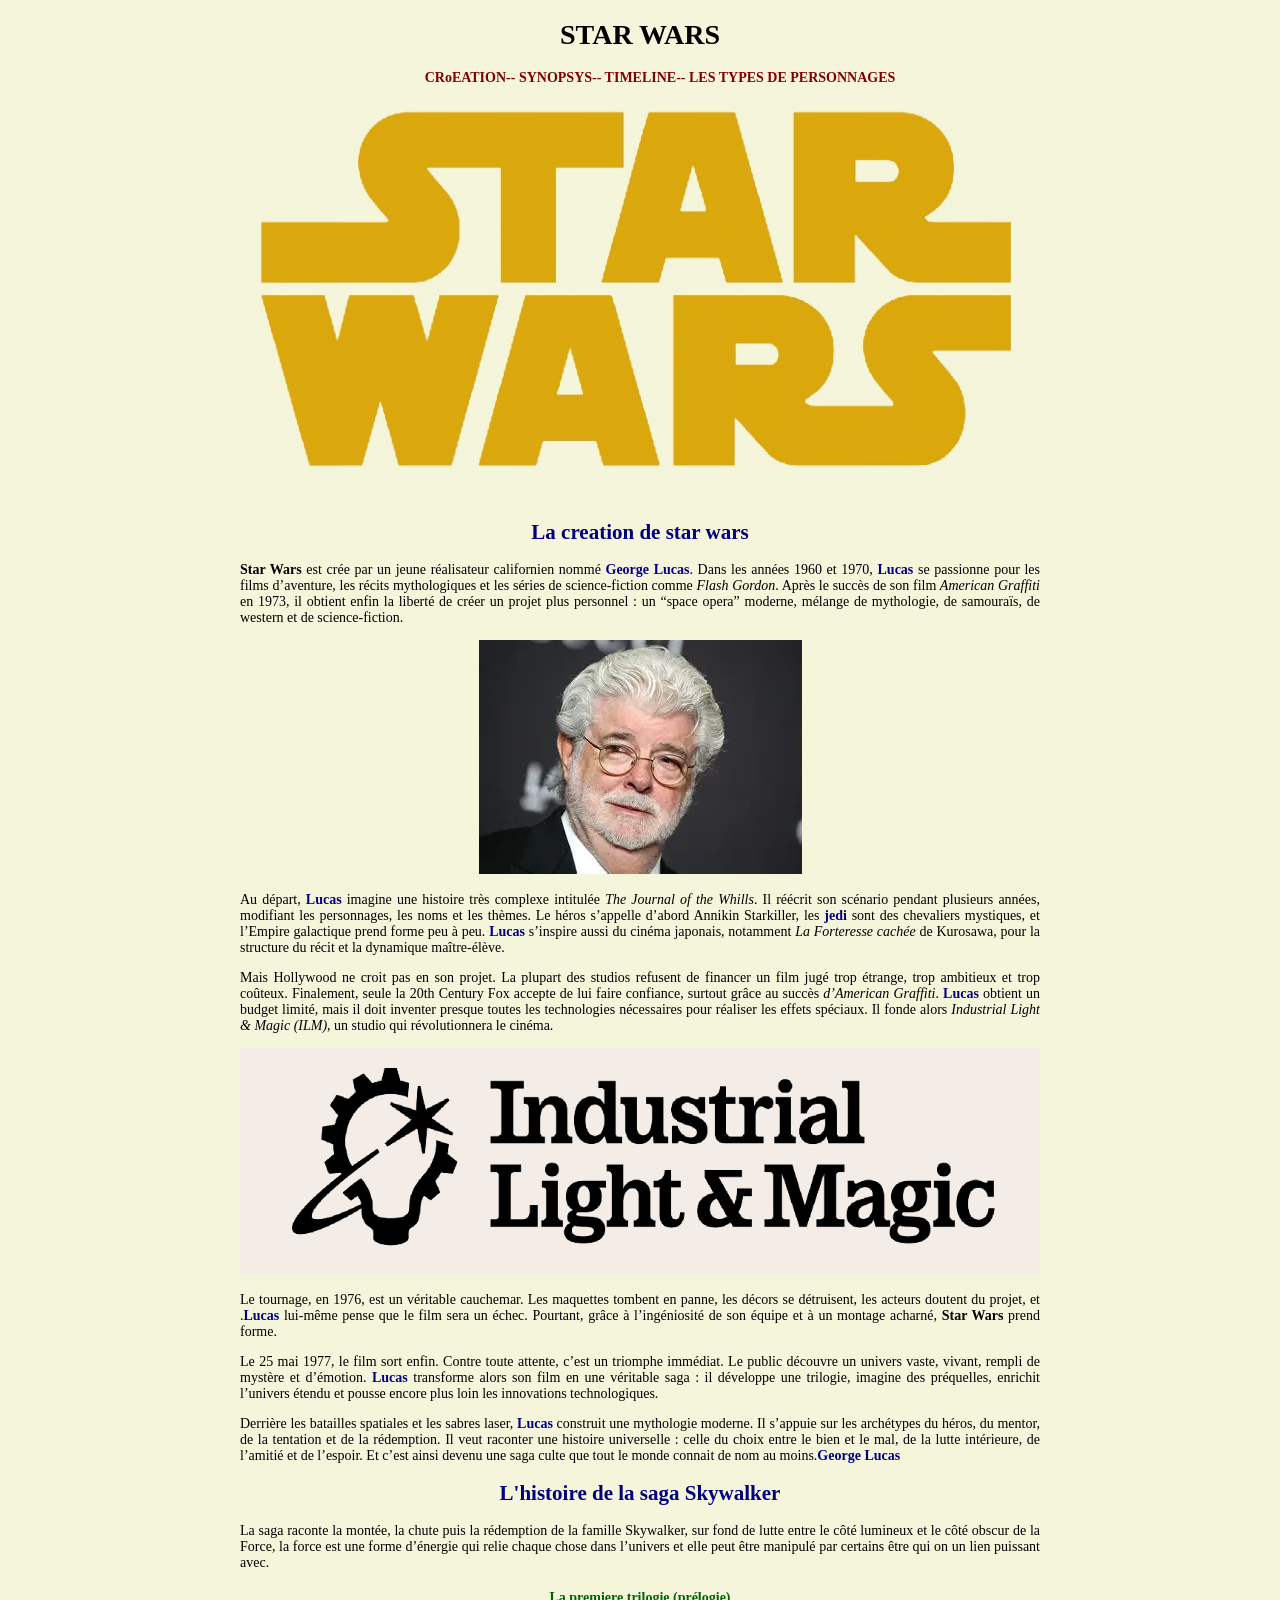
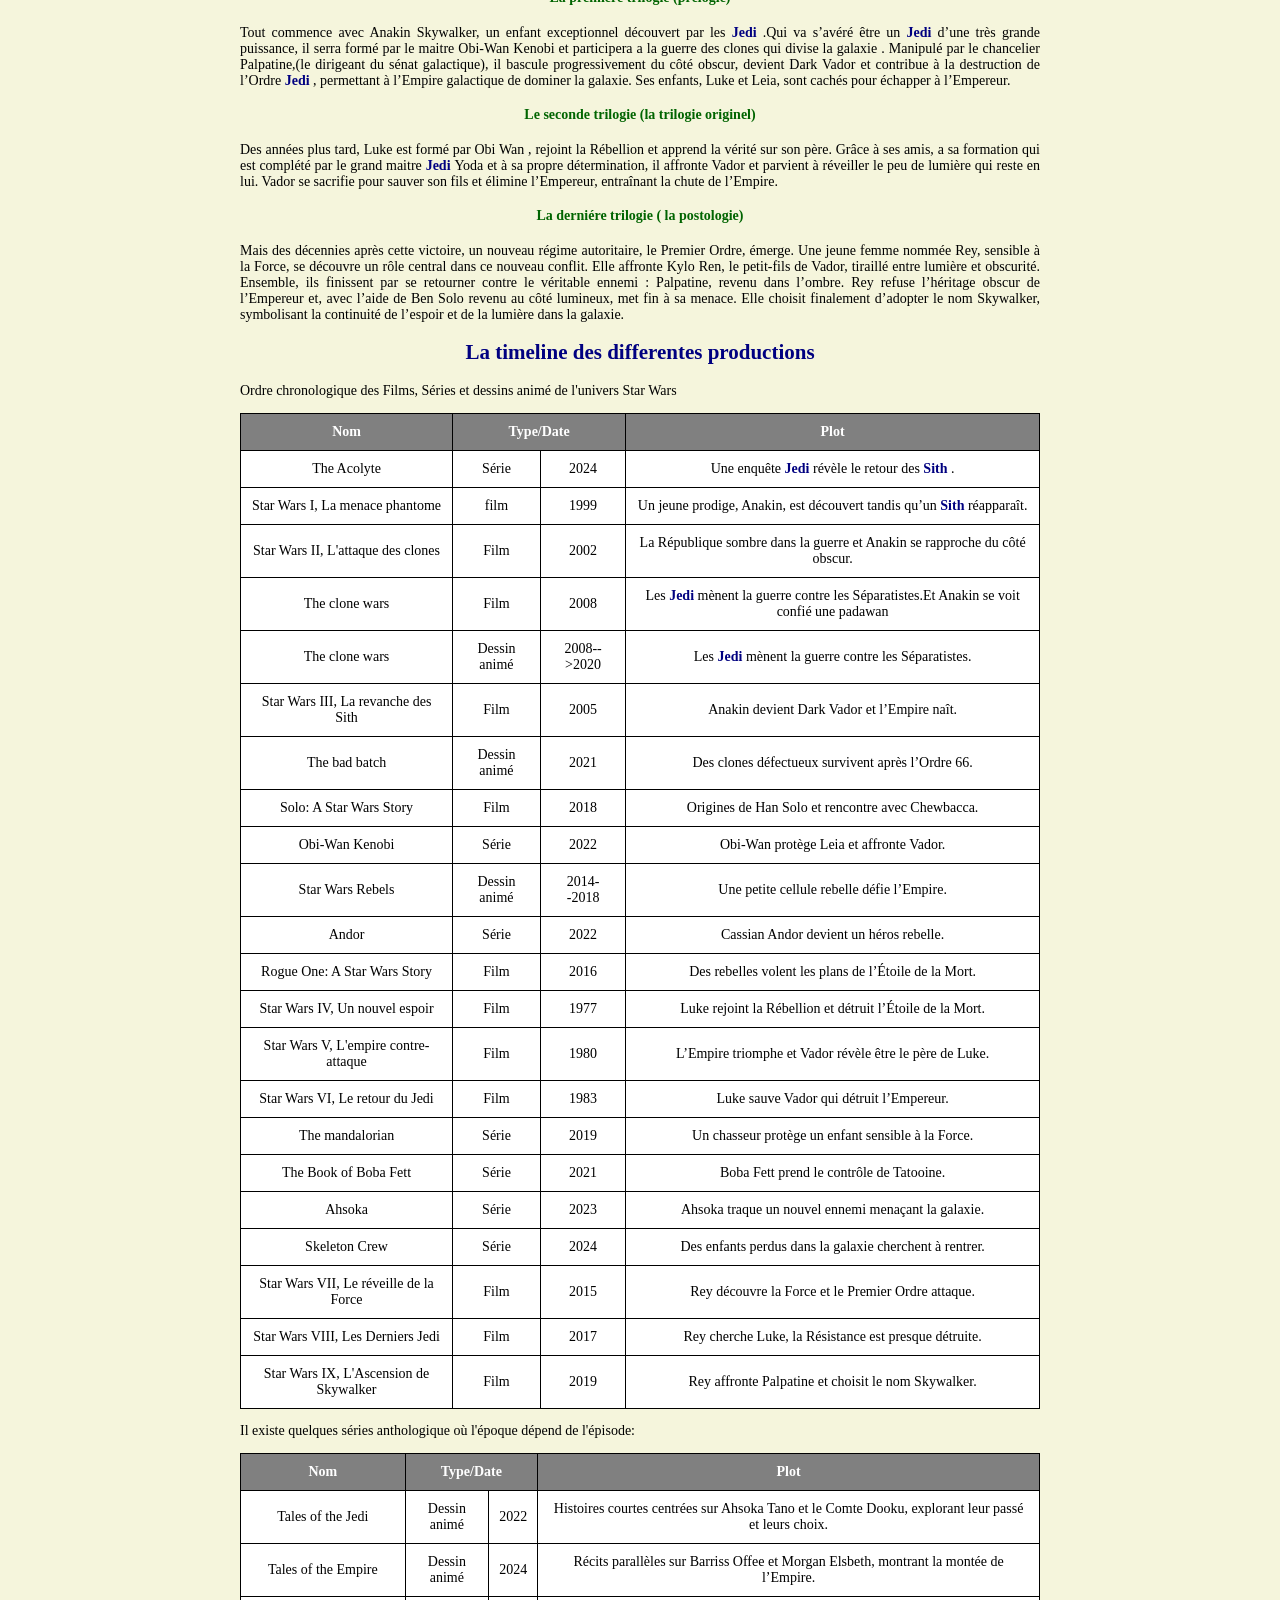
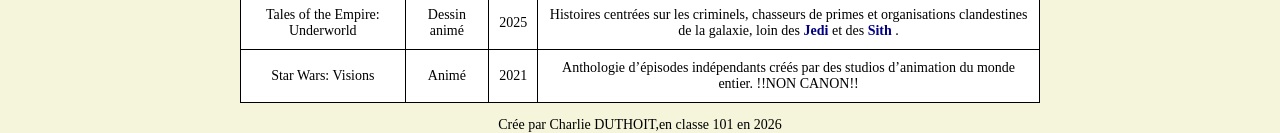
==== index.html @ e671f09a "Rename pageweb.html to index.html" ====
<!DOCTYPE html>
<!--
    NOM : DUTHOIT
    Prenom : Charlie
    Numero : 12
    Theme choisi : star wars
    A = 0 (couleur de fond : beige )
    B = 0 (nombre d'images : 3 )
    C = 2 (element supplementaire : un deuxieme tableau )
    D = 0 (fusion tableau : horizontale )
-->
<html>
<head>
		<meta charset="utf-8" />
		<title>DM/NSI</title>
		<link rel="stylesheet" href="CSS.css">
</head>
<body>
	<header> 
		<h1>Star Wars </h1>
		<nav>
			<ul>
				<li><a href="#la_creation">     CRoEATION</a></li>
				<li><a href="#l_histoire">--   SYNOPSYS</a></li>
				<li><a href="#La_timeline">--   TIMELINE</a></li>
				<li><a href="pageweb2.html">--   LES TYPES DE PERSONNAGES</a></li>  
	</div>
			</ul>
		</nav>
	</header>
	<main>
		<img src="logostarwars.jpg" alt="Logo de star wars" />
	<h2 id="la_creation"> La creation de star wars </h2>
			<p><strong>Star Wars</strong> est crée par un jeune réalisateur californien nommé <a href="https://fr.wikipedia.org/wiki/George_Lucas">George Lucas</a>. Dans les années 1960 et 1970, <a href="https://fr.wikipedia.org/wiki/George_Lucas">Lucas</a> se passionne pour les films d’aventure, les récits mythologiques et les séries de science‑fiction comme<em> Flash Gordon</em>. Après le succès de son film<em> American Graffiti</em> en 1973, il obtient enfin la liberté de créer un projet plus personnel : un “space opera” moderne, mélange de mythologie, de samouraïs, de western et de science‑fiction. 
			</p>
				<img src="George_Lucas.jpg" alt="Une photo de George Lucas">
			<p>Au départ, <a href="https://fr.wikipedia.org/wiki/George_Lucas">Lucas</a> imagine une histoire très complexe intitulée<em> The Journal of the Whills</em>. Il réécrit son scénario pendant plusieurs années, modifiant les personnages, les noms et les thèmes. Le héros s’appelle d’abord Annikin Starkiller, les  <a href="pageweb2.html#jedi">jedi </a>sont des chevaliers mystiques, et l’Empire galactique prend forme peu à peu. <a href="https://fr.wikipedia.org/wiki/George_Lucas">Lucas</a> s’inspire aussi du cinéma japonais, notamment<em> La Forteresse cachée</em> de Kurosawa, pour la structure du récit et la dynamique maître‑élève. 
			</p>
			<p>Mais Hollywood ne croit pas en son projet. La plupart des studios refusent de financer un film jugé trop étrange, trop ambitieux et trop coûteux. Finalement, seule la 20th Century Fox accepte de lui faire confiance, surtout grâce au succès<em> d’American Graffiti</em>. <a href="https://fr.wikipedia.org/wiki/George_Lucas">Lucas</a> obtient un budget limité, mais il doit inventer presque toutes les technologies nécessaires pour réaliser les effets spéciaux. Il fonde alors<em> Industrial Light & Magic (ILM)</em>, un studio qui révolutionnera le cinéma. 
			</p>
				<img src="ILMlogo.jpg" alt="Le logo d'ILM">
			<p>Le tournage, en 1976, est un véritable cauchemar. Les maquettes tombent en panne, les décors se détruisent, les acteurs doutent du projet, et .<a href="https://fr.wikipedia.org/wiki/George_Lucas">Lucas</a> lui‑même pense que le film sera un échec. Pourtant, grâce à l’ingéniosité de son équipe et à un montage acharné,<strong> Star Wars</strong> prend forme. 
			</p>
			<p>Le 25 mai 1977, le film sort enfin. Contre toute attente, c’est un triomphe immédiat. Le public découvre un univers vaste, vivant, rempli de mystère et d’émotion. <a href="https://fr.wikipedia.org/wiki/George_Lucas">Lucas</a> transforme alors son film en une véritable saga : il développe une trilogie, imagine des préquelles, enrichit l’univers étendu et pousse encore plus loin les innovations technologiques. 
			</p>
			<p>Derrière les batailles spatiales et les sabres laser, <a href="https://fr.wikipedia.org/wiki/George_Lucas">Lucas</a> construit une mythologie moderne. Il s’appuie sur les archétypes du héros, du mentor, de la tentation et de la rédemption. Il veut raconter une histoire universelle : celle du choix entre le bien et le mal, de la lutte intérieure, de l’amitié et de l’espoir. Et c’est ainsi devenu une saga culte que tout le monde connait de nom au moins.<a href="https://fr.wikipedia.org/wiki/George_Lucas">George Lucas</a> 
			</p>
	<h2 id="l_histoire"> L'histoire de la saga Skywalker </h2>
		<p> La saga raconte la montée, la chute puis la rédemption de la famille Skywalker, sur fond de lutte entre le côté lumineux et le côté obscur de la Force, la force est une forme d’énergie qui relie chaque chose dans l’univers et elle peut être manipulé par certains être qui on un lien puissant avec.
		</p>
		<h4> La premiere trilogie (prélogie) </h4>
			<p>Tout commence avec Anakin Skywalker, un enfant exceptionnel découvert par les <a href="pageweb2.html#jedi">Jedi </a>.Qui va s’avéré être un <a href="pageweb2.html#jedi">Jedi </a>d’une très grande puissance, il serra formé par le maitre Obi-Wan Kenobi et participera a la guerre des clones qui divise la galaxie . Manipulé par le chancelier Palpatine,(le dirigeant du sénat galactique), il bascule progressivement du côté obscur, devient Dark Vador et contribue à la destruction de l’Ordre <a href="pageweb2.html#jedi">Jedi </a>, permettant à l’Empire galactique de dominer la galaxie. Ses enfants, Luke et Leia, sont cachés pour échapper à l’Empereur. 
			</p>
		<h4> Le seconde trilogie (la trilogie originel) </h4>
			<p>Des années plus tard, Luke est formé par Obi Wan ,  rejoint la Rébellion et apprend la vérité sur son père. Grâce à ses amis, a sa formation qui est complété par le grand maitre <a href="pageweb2.html#jedi">Jedi </a>Yoda et à sa propre détermination, il affronte Vador et parvient à réveiller le peu de lumière qui reste en lui. Vador se sacrifie pour sauver son fils et élimine l’Empereur, entraînant la chute de l’Empire. 
			</p>
		<h4> La derniére trilogie ( la postologie) </h4>
			<p>Mais des décennies après cette victoire, un nouveau régime autoritaire, le Premier Ordre, émerge. Une jeune femme nommée Rey, sensible à la Force, se découvre un rôle central dans ce nouveau conflit. Elle affronte Kylo Ren, le petit-fils de Vador, tiraillé entre lumière et obscurité. Ensemble, ils finissent par se retourner contre le véritable ennemi : Palpatine, revenu dans l’ombre. Rey refuse l’héritage obscur de l’Empereur et, avec l’aide de Ben Solo revenu au côté lumineux, met fin à sa menace. Elle choisit finalement d’adopter le nom Skywalker, symbolisant la continuité de l’espoir et de la lumière dans la galaxie.
			</p>
	<h2 id="La_timeline"> La timeline des differentes productions </h2>
		<p>Ordre chronologique des Films, Séries et dessins animé de l'univers Star Wars
		</p>
		<table>
			<tr> 
				<th>Nom</th> 
				<th colspan=2>Type/Date </th>
				<th>Plot</th>
			</tr> 
			<tr> 
				<td>The Acolyte</td> 
				<td>Série</td> 
				<td>2024</td> 
				<td>Une enquête <a href="pageweb2.html#jedi">Jedi </a>révèle le retour des <a href="pageweb2.html#sith">Sith </a>.</td>
			</tr> 
			<tr> 
				<td>Star Wars I, La menace phantome </td> 
				<td>film</td> 
				<td>1999</td>
				<td>Un jeune prodige, Anakin, est découvert tandis qu’un <a href="pageweb2.html#sith">Sith </a> réapparaît.</td>
			</tr>
			<tr> 
				<td>Star Wars II, L'attaque des clones</td> 
				<td>Film</td> 
				<td>2002</td> 
				<td>La République sombre dans la guerre et Anakin se rapproche du côté obscur.</td>
			</tr>
			<tr> 
				<td>The clone wars</td> 
				<td>Film</td> 
				<td>2008</td> 
				<td>Les <a href="pageweb2.html#jedi">Jedi </a>mènent la guerre contre les Séparatistes.Et Anakin se voit confié une padawan  </td>
			</tr>
			<tr> 
				<td>The clone wars</td> 
				<td>Dessin animé</td> 
				<td>2008-->2020</td> 
				<td>Les <a href="pageweb2.html#jedi">Jedi </a>mènent la guerre contre les Séparatistes.</td>
			</tr>
			<tr> 
				<td>Star Wars III, La revanche des Sith</td> 
				<td>Film</td> 
				<td>2005</td> 
				<td>Anakin devient Dark Vador et l’Empire naît.</td>
			</tr>
			<tr> 
				<td>The bad batch</td> 
				<td>Dessin animé</td> 
				<td>2021</td> 
				<td>Des clones défectueux survivent après l’Ordre 66.</td>
			</tr>
			<tr> 
				<td>Solo: A Star Wars Story </td> 
				<td>Film</td> 
				<td>2018</td> 
				<td>Origines de Han Solo et rencontre avec Chewbacca.</td>
			</tr>
			<tr> 
				<td>Obi-Wan Kenobi</td> 
				<td>Série</td> 
				<td>2022</td> 
				<td>Obi‑Wan protège Leia et affronte Vador.</td>
			</tr>
			<tr> 
				<td>Star Wars Rebels</td> 
				<td>Dessin animé</td> 
				<td>2014--2018</td> 
				<td>Une petite cellule rebelle défie l’Empire.</td>
			</tr>
			<tr> 
				<td>Andor</td> 
				<td>Série</td> 
				<td>2022</td> 
				<td>Cassian Andor devient un héros rebelle.</td>
			</tr>
			<tr> 
				<td>Rogue One: A Star Wars Story</td> 
				<td>Film</td> 
				<td>2016</td> 
				<td>Des rebelles volent les plans de l’Étoile de la Mort.</td>
			</tr>
			<tr> 
				<td>Star Wars IV, Un nouvel espoir</td> 
				<td>Film</td> 
				<td>1977</td> 
				<td>Luke rejoint la Rébellion et détruit l’Étoile de la Mort.</td>
			</tr>
			<tr> 
				<td>Star Wars V, L'empire contre-attaque</td> 
				<td>Film</td> 
				<td>1980</td> 
				<td>L’Empire triomphe et Vador révèle être le père de Luke.</td>
			</tr>
			<tr> 
				<td>Star Wars VI, Le retour du Jedi</td> 
				<td>Film</td> 
				<td>1983</td> 
				<td>Luke sauve Vador qui détruit l’Empereur.</td>
			</tr>
			<tr> 
				<td>The mandalorian</td> 
				<td>Série</td> 
				<td>2019</td> 
				<td>Un chasseur protège un enfant sensible à la Force.</td>
			</tr>
			<tr> 
				<td>The Book of Boba Fett</td> 
				<td>Série</td> 
				<td>2021</td> 
				<td>Boba Fett prend le contrôle de Tatooine.</td>
			</tr>
			<tr> 
				<td>Ahsoka</td> 
				<td>Série</td> 
				<td>2023</td> 
				<td>Ahsoka traque un nouvel ennemi menaçant la galaxie.</td>
			</tr>
			<tr> 
				<td>Skeleton Crew</td> 
				<td>Série</td> 
				<td>2024</td> 
				<td>Des enfants perdus dans la galaxie cherchent à rentrer.</td>
			</tr>
			<tr> 
				<td>Star Wars VII, Le réveille de la Force</td> 
				<td>Film</td> 
				<td>2015</td> 
				<td>Rey découvre la Force et le Premier Ordre attaque.</td>
			</tr>
			<tr> 
				<td>Star Wars VIII, Les Derniers Jedi</td> 
				<td>Film</td> 
				<td>2017</td> 
				<td>Rey cherche Luke, la Résistance est presque détruite.</td>
			</tr>
			<tr> 
				<td>Star Wars IX, L'Ascension de Skywalker</td> 
				<td>Film</td> 
				<td>2019</td> 
				<td>Rey affronte Palpatine et choisit le nom Skywalker.</td>
			</tr>
		</table>
		<p>Il existe quelques séries anthologique où l'époque dépend de l'épisode:
		</p>
		<table>
			<tr> 
				<th>Nom</th> 
				<th colspan=2>Type/Date </th>
				<th>Plot</th>
			</tr> 
			<tr> 
				<td>Tales of the Jedi</td> 
				<td>Dessin animé</td> 
				<td>2022</td> 
				<td>Histoires courtes centrées sur Ahsoka Tano et le Comte Dooku, explorant leur passé et leurs choix.</td>
			</tr> 
			<tr> 
				<td>Tales of the Empire </td> 
				<td>Dessin animé</td> 
				<td>2024</td>
				<td>Récits parallèles sur Barriss Offee et Morgan Elsbeth, montrant la montée de l’Empire.</td>
			</tr>
			<tr> 
				<td>Tales of the Empire: Underworld</td> 
				<td>Dessin animé</td> 
				<td>2025</td> 
				<td>Histoires centrées sur les criminels, chasseurs de primes et organisations clandestines de la galaxie, loin des <a href="pageweb2.html#jedi">Jedi </a>et des <a href="pageweb2.html#sith">Sith </a>.</td>
			</tr>
			<tr> 
				<td>Star Wars: Visions</td> 
				<td>Animé</td> 
				<td>2021</td> 
				<td>Anthologie d’épisodes indépendants créés par des studios d’animation du monde entier. !!NON CANON!!  </td>
			</tr>
		</table>
	
	
	</main>
	<p>
</p>
	<footer> Crée par Charlie DUTHOIT,en classe 101 en 2026
	</footer>
	
</body>
---- CSS.css ----
body {
	background-color : #f5f5dc;
	color : black;
	font-family:Trebuchet MS, Tahomaf;
	font-size: 14px;
	text-align: center;
}
h1 {
	text-transform: uppercase ;
}
p {
	text-align: justify;
}
nav a:hover{
	color:blue;
}
nav ul{
	display: flex;
	list-style: none;
	justify-content: center;
	
}
nav a {
		text-decoration: none;
		color: #800000;
		justify-content: flex-start;
		
}
table {
	border-collapse: collapse;
	padding: 20px
}
th, td{
	border: 1px solid black;
	padding: 10px
}
th{
	background: grey;
	color: white;
}
td{
	background: white;
	color:black;
}
img{
	max-width:100%;
}
body{
	width : 800px;
	margin:auto;
	;
}
h2{
	color: navy;
}
.som{
	display: flex;
	align-items: flex-start;
	justify-content: flex-start;
	text-align:left;
}
h3{
	font-weight: bold;
	text-decoration: underline;
}
a{
	color: navy;
	text-decoration:none;
	font-weight: bold;
}
h4{
	color: darkgreen;
}
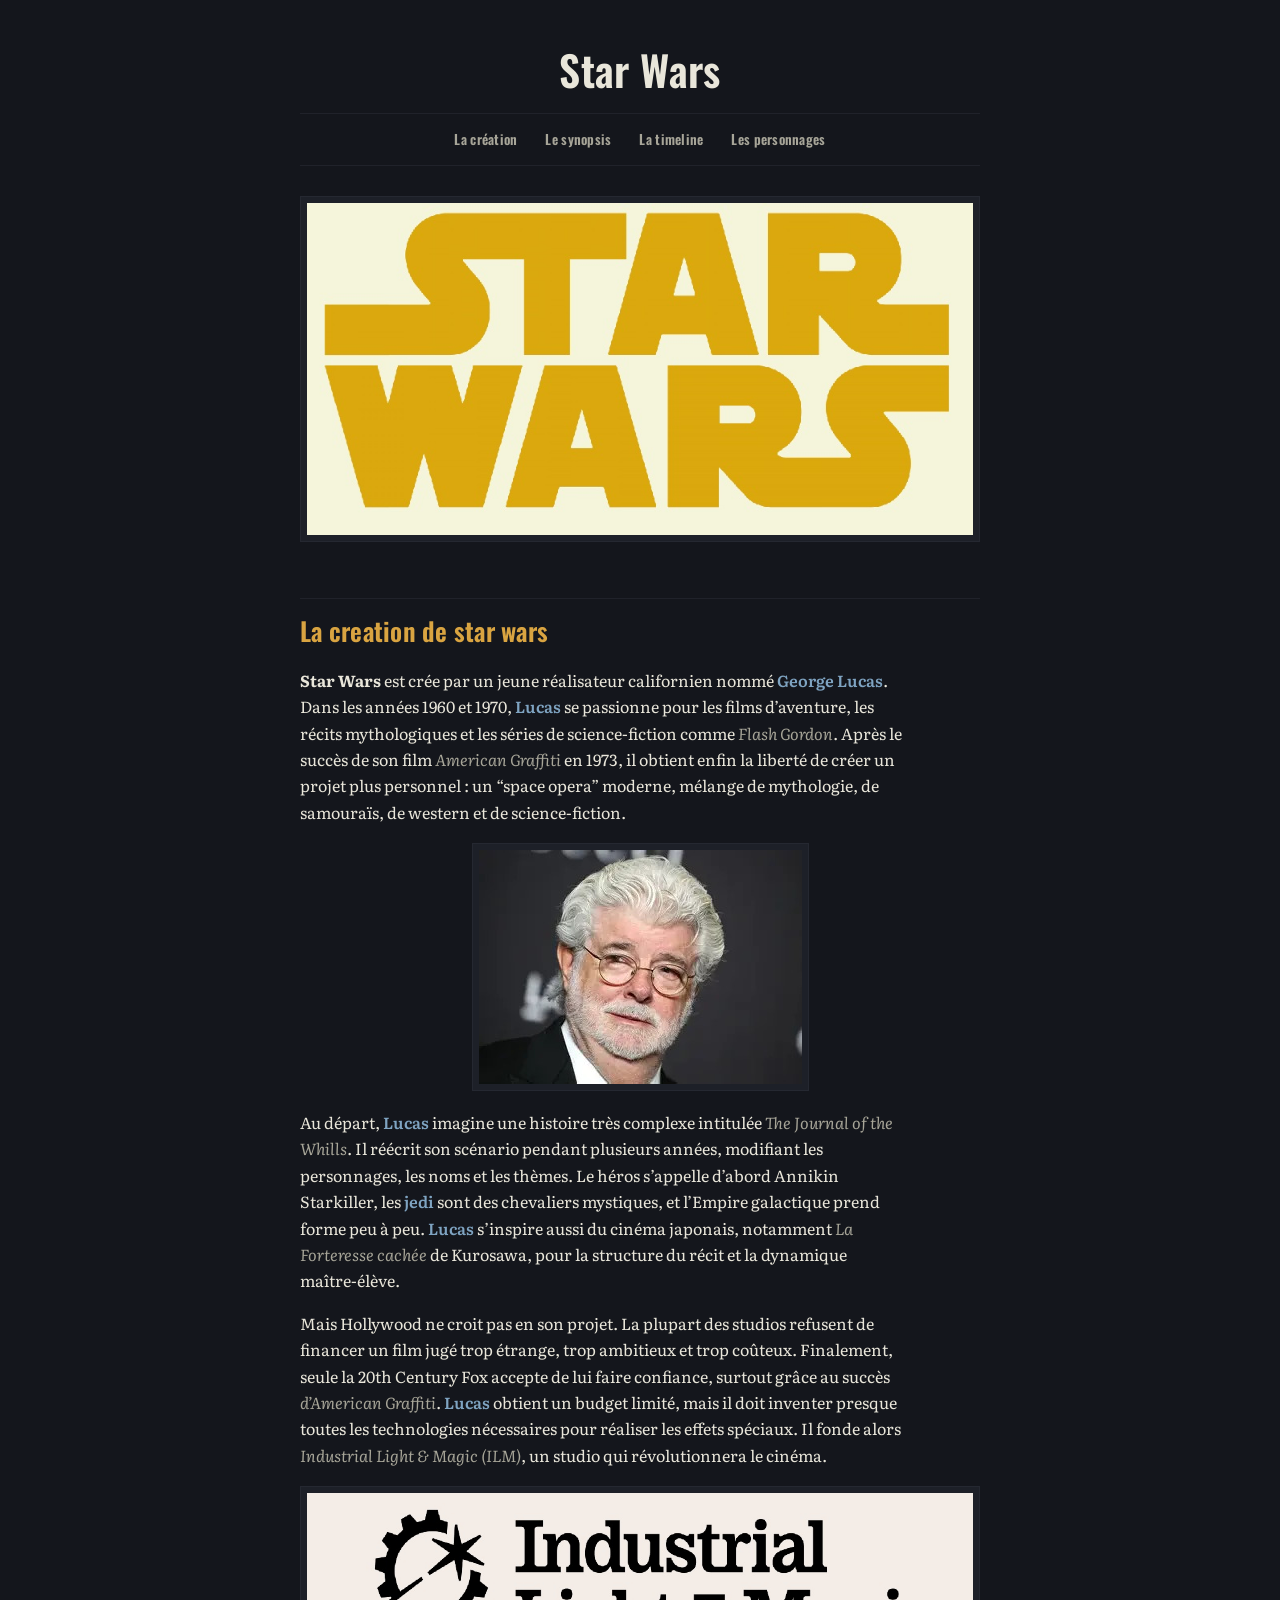
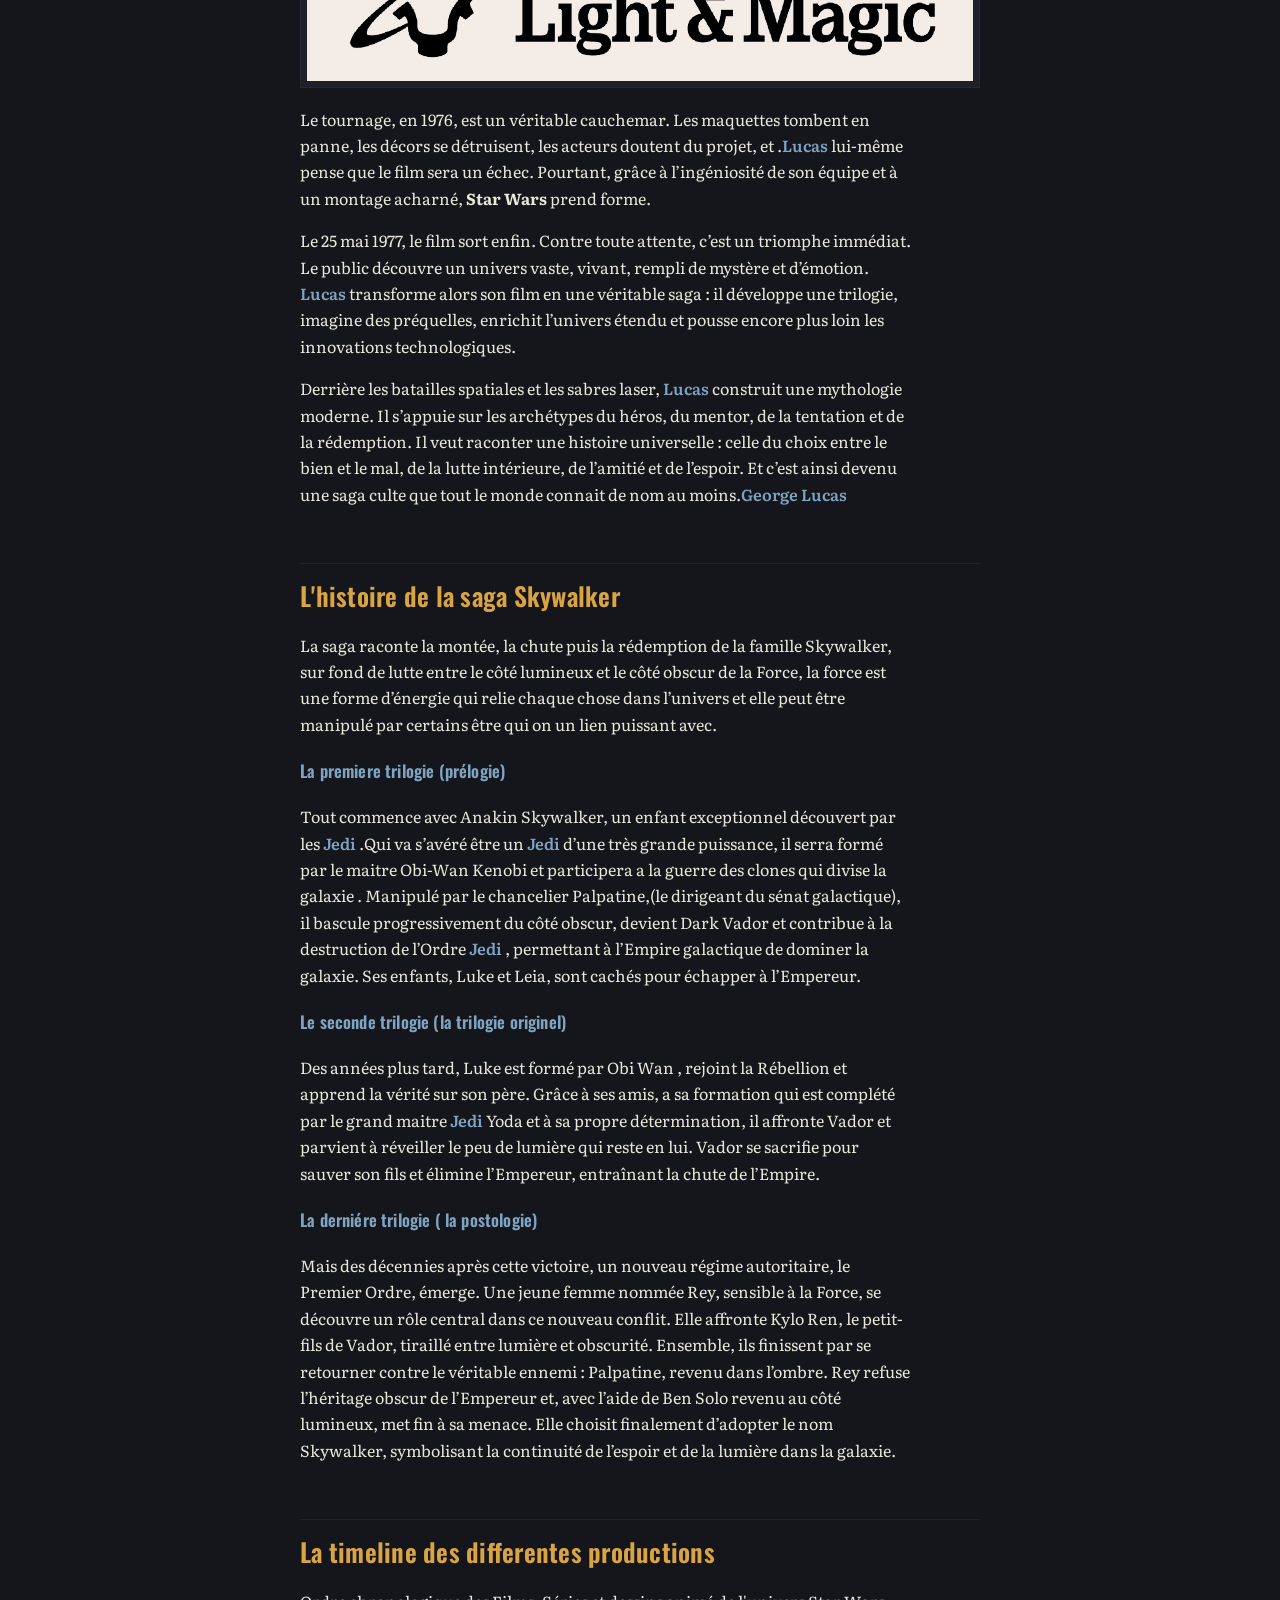
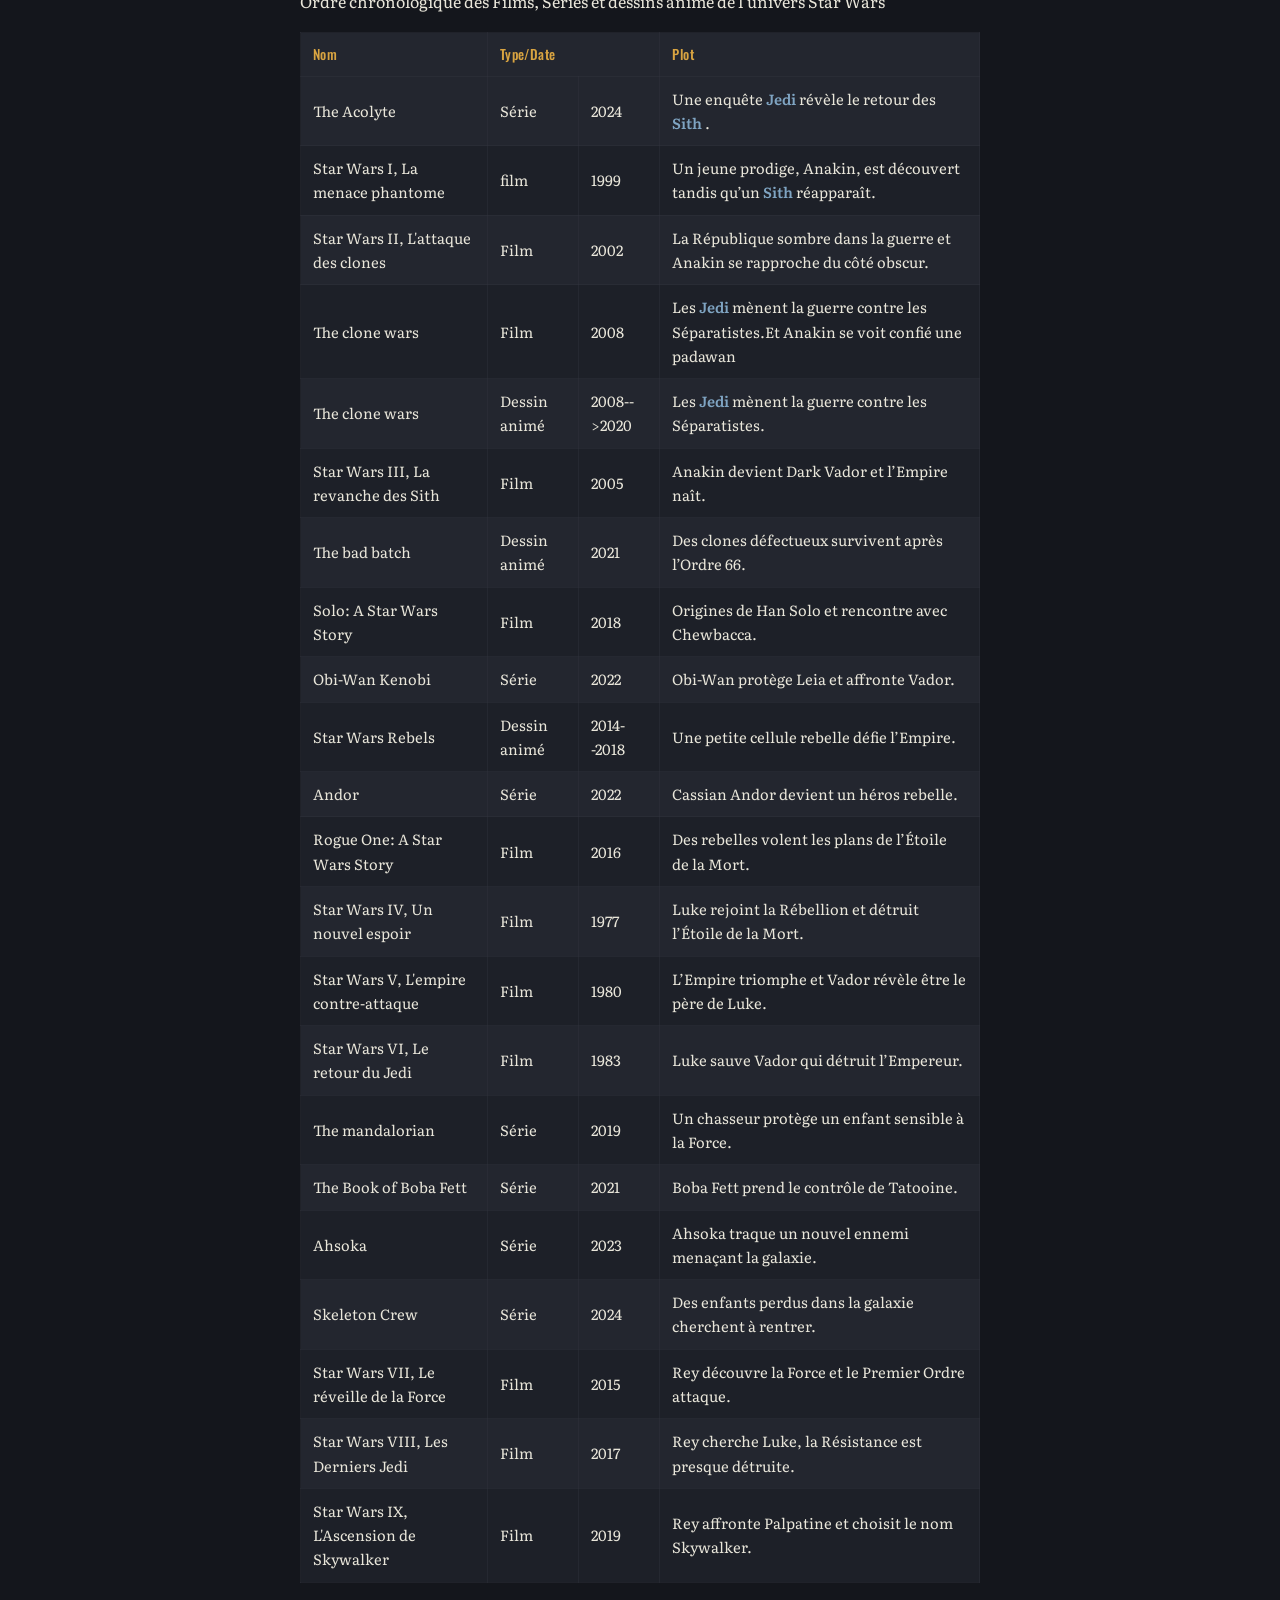
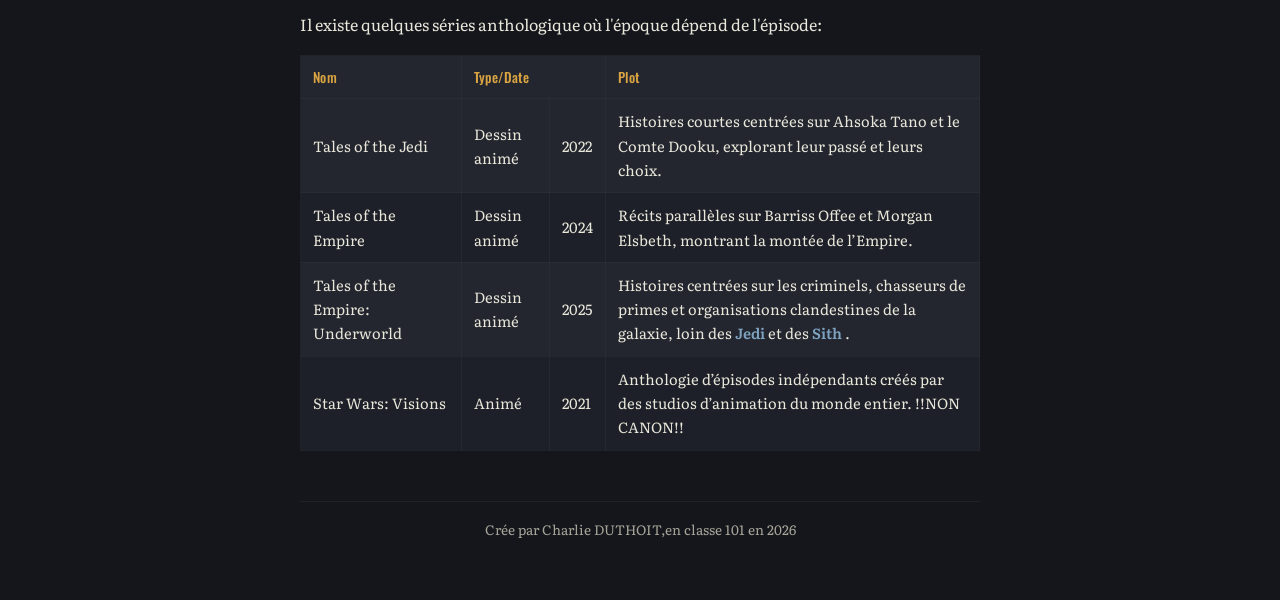
==== commit c0f7542f: "Add files via upload" ====
--- a/index.html
+++ b/index.html
@@ -1,243 +1,245 @@
-<!DOCTYPE html>
-<!--
-    NOM : DUTHOIT
-    Prenom : Charlie
-    Numero : 12
-    Theme choisi : star wars
-    A = 0 (couleur de fond : beige )
-    B = 0 (nombre d'images : 3 )
-    C = 2 (element supplementaire : un deuxieme tableau )
-    D = 0 (fusion tableau : horizontale )
--->
-<html>
-<head>
-		<meta charset="utf-8" />
-		<title>DM/NSI</title>
-		<link rel="stylesheet" href="CSS.css">
-</head>
-<body>
-	<header> 
-		<h1>Star Wars </h1>
-		<nav>
-			<ul>
-				<li><a href="#la_creation">     CRoEATION</a></li>
-				<li><a href="#l_histoire">--   SYNOPSYS</a></li>
-				<li><a href="#La_timeline">--   TIMELINE</a></li>
-				<li><a href="pageweb2.html">--   LES TYPES DE PERSONNAGES</a></li>  
-	</div>
-			</ul>
-		</nav>
-	</header>
-	<main>
-		<img src="logostarwars.jpg" alt="Logo de star wars" />
-	<h2 id="la_creation"> La creation de star wars </h2>
-			<p><strong>Star Wars</strong> est crée par un jeune réalisateur californien nommé <a href="https://fr.wikipedia.org/wiki/George_Lucas">George Lucas</a>. Dans les années 1960 et 1970, <a href="https://fr.wikipedia.org/wiki/George_Lucas">Lucas</a> se passionne pour les films d’aventure, les récits mythologiques et les séries de science‑fiction comme<em> Flash Gordon</em>. Après le succès de son film<em> American Graffiti</em> en 1973, il obtient enfin la liberté de créer un projet plus personnel : un “space opera” moderne, mélange de mythologie, de samouraïs, de western et de science‑fiction. 
-			</p>
-				<img src="George_Lucas.jpg" alt="Une photo de George Lucas">
-			<p>Au départ, <a href="https://fr.wikipedia.org/wiki/George_Lucas">Lucas</a> imagine une histoire très complexe intitulée<em> The Journal of the Whills</em>. Il réécrit son scénario pendant plusieurs années, modifiant les personnages, les noms et les thèmes. Le héros s’appelle d’abord Annikin Starkiller, les  <a href="pageweb2.html#jedi">jedi </a>sont des chevaliers mystiques, et l’Empire galactique prend forme peu à peu. <a href="https://fr.wikipedia.org/wiki/George_Lucas">Lucas</a> s’inspire aussi du cinéma japonais, notamment<em> La Forteresse cachée</em> de Kurosawa, pour la structure du récit et la dynamique maître‑élève. 
-			</p>
-			<p>Mais Hollywood ne croit pas en son projet. La plupart des studios refusent de financer un film jugé trop étrange, trop ambitieux et trop coûteux. Finalement, seule la 20th Century Fox accepte de lui faire confiance, surtout grâce au succès<em> d’American Graffiti</em>. <a href="https://fr.wikipedia.org/wiki/George_Lucas">Lucas</a> obtient un budget limité, mais il doit inventer presque toutes les technologies nécessaires pour réaliser les effets spéciaux. Il fonde alors<em> Industrial Light & Magic (ILM)</em>, un studio qui révolutionnera le cinéma. 
-			</p>
-				<img src="ILMlogo.jpg" alt="Le logo d'ILM">
-			<p>Le tournage, en 1976, est un véritable cauchemar. Les maquettes tombent en panne, les décors se détruisent, les acteurs doutent du projet, et .<a href="https://fr.wikipedia.org/wiki/George_Lucas">Lucas</a> lui‑même pense que le film sera un échec. Pourtant, grâce à l’ingéniosité de son équipe et à un montage acharné,<strong> Star Wars</strong> prend forme. 
-			</p>
-			<p>Le 25 mai 1977, le film sort enfin. Contre toute attente, c’est un triomphe immédiat. Le public découvre un univers vaste, vivant, rempli de mystère et d’émotion. <a href="https://fr.wikipedia.org/wiki/George_Lucas">Lucas</a> transforme alors son film en une véritable saga : il développe une trilogie, imagine des préquelles, enrichit l’univers étendu et pousse encore plus loin les innovations technologiques. 
-			</p>
-			<p>Derrière les batailles spatiales et les sabres laser, <a href="https://fr.wikipedia.org/wiki/George_Lucas">Lucas</a> construit une mythologie moderne. Il s’appuie sur les archétypes du héros, du mentor, de la tentation et de la rédemption. Il veut raconter une histoire universelle : celle du choix entre le bien et le mal, de la lutte intérieure, de l’amitié et de l’espoir. Et c’est ainsi devenu une saga culte que tout le monde connait de nom au moins.<a href="https://fr.wikipedia.org/wiki/George_Lucas">George Lucas</a> 
-			</p>
-	<h2 id="l_histoire"> L'histoire de la saga Skywalker </h2>
-		<p> La saga raconte la montée, la chute puis la rédemption de la famille Skywalker, sur fond de lutte entre le côté lumineux et le côté obscur de la Force, la force est une forme d’énergie qui relie chaque chose dans l’univers et elle peut être manipulé par certains être qui on un lien puissant avec.
-		</p>
-		<h4> La premiere trilogie (prélogie) </h4>
-			<p>Tout commence avec Anakin Skywalker, un enfant exceptionnel découvert par les <a href="pageweb2.html#jedi">Jedi </a>.Qui va s’avéré être un <a href="pageweb2.html#jedi">Jedi </a>d’une très grande puissance, il serra formé par le maitre Obi-Wan Kenobi et participera a la guerre des clones qui divise la galaxie . Manipulé par le chancelier Palpatine,(le dirigeant du sénat galactique), il bascule progressivement du côté obscur, devient Dark Vador et contribue à la destruction de l’Ordre <a href="pageweb2.html#jedi">Jedi </a>, permettant à l’Empire galactique de dominer la galaxie. Ses enfants, Luke et Leia, sont cachés pour échapper à l’Empereur. 
-			</p>
-		<h4> Le seconde trilogie (la trilogie originel) </h4>
-			<p>Des années plus tard, Luke est formé par Obi Wan ,  rejoint la Rébellion et apprend la vérité sur son père. Grâce à ses amis, a sa formation qui est complété par le grand maitre <a href="pageweb2.html#jedi">Jedi </a>Yoda et à sa propre détermination, il affronte Vador et parvient à réveiller le peu de lumière qui reste en lui. Vador se sacrifie pour sauver son fils et élimine l’Empereur, entraînant la chute de l’Empire. 
-			</p>
-		<h4> La derniére trilogie ( la postologie) </h4>
-			<p>Mais des décennies après cette victoire, un nouveau régime autoritaire, le Premier Ordre, émerge. Une jeune femme nommée Rey, sensible à la Force, se découvre un rôle central dans ce nouveau conflit. Elle affronte Kylo Ren, le petit-fils de Vador, tiraillé entre lumière et obscurité. Ensemble, ils finissent par se retourner contre le véritable ennemi : Palpatine, revenu dans l’ombre. Rey refuse l’héritage obscur de l’Empereur et, avec l’aide de Ben Solo revenu au côté lumineux, met fin à sa menace. Elle choisit finalement d’adopter le nom Skywalker, symbolisant la continuité de l’espoir et de la lumière dans la galaxie.
-			</p>
-	<h2 id="La_timeline"> La timeline des differentes productions </h2>
-		<p>Ordre chronologique des Films, Séries et dessins animé de l'univers Star Wars
-		</p>
-		<table>
-			<tr> 
-				<th>Nom</th> 
-				<th colspan=2>Type/Date </th>
-				<th>Plot</th>
-			</tr> 
-			<tr> 
-				<td>The Acolyte</td> 
-				<td>Série</td> 
-				<td>2024</td> 
-				<td>Une enquête <a href="pageweb2.html#jedi">Jedi </a>révèle le retour des <a href="pageweb2.html#sith">Sith </a>.</td>
-			</tr> 
-			<tr> 
-				<td>Star Wars I, La menace phantome </td> 
-				<td>film</td> 
-				<td>1999</td>
-				<td>Un jeune prodige, Anakin, est découvert tandis qu’un <a href="pageweb2.html#sith">Sith </a> réapparaît.</td>
-			</tr>
-			<tr> 
-				<td>Star Wars II, L'attaque des clones</td> 
-				<td>Film</td> 
-				<td>2002</td> 
-				<td>La République sombre dans la guerre et Anakin se rapproche du côté obscur.</td>
-			</tr>
-			<tr> 
-				<td>The clone wars</td> 
-				<td>Film</td> 
-				<td>2008</td> 
-				<td>Les <a href="pageweb2.html#jedi">Jedi </a>mènent la guerre contre les Séparatistes.Et Anakin se voit confié une padawan  </td>
-			</tr>
-			<tr> 
-				<td>The clone wars</td> 
-				<td>Dessin animé</td> 
-				<td>2008-->2020</td> 
-				<td>Les <a href="pageweb2.html#jedi">Jedi </a>mènent la guerre contre les Séparatistes.</td>
-			</tr>
-			<tr> 
-				<td>Star Wars III, La revanche des Sith</td> 
-				<td>Film</td> 
-				<td>2005</td> 
-				<td>Anakin devient Dark Vador et l’Empire naît.</td>
-			</tr>
-			<tr> 
-				<td>The bad batch</td> 
-				<td>Dessin animé</td> 
-				<td>2021</td> 
-				<td>Des clones défectueux survivent après l’Ordre 66.</td>
-			</tr>
-			<tr> 
-				<td>Solo: A Star Wars Story </td> 
-				<td>Film</td> 
-				<td>2018</td> 
-				<td>Origines de Han Solo et rencontre avec Chewbacca.</td>
-			</tr>
-			<tr> 
-				<td>Obi-Wan Kenobi</td> 
-				<td>Série</td> 
-				<td>2022</td> 
-				<td>Obi‑Wan protège Leia et affronte Vador.</td>
-			</tr>
-			<tr> 
-				<td>Star Wars Rebels</td> 
-				<td>Dessin animé</td> 
-				<td>2014--2018</td> 
-				<td>Une petite cellule rebelle défie l’Empire.</td>
-			</tr>
-			<tr> 
-				<td>Andor</td> 
-				<td>Série</td> 
-				<td>2022</td> 
-				<td>Cassian Andor devient un héros rebelle.</td>
-			</tr>
-			<tr> 
-				<td>Rogue One: A Star Wars Story</td> 
-				<td>Film</td> 
-				<td>2016</td> 
-				<td>Des rebelles volent les plans de l’Étoile de la Mort.</td>
-			</tr>
-			<tr> 
-				<td>Star Wars IV, Un nouvel espoir</td> 
-				<td>Film</td> 
-				<td>1977</td> 
-				<td>Luke rejoint la Rébellion et détruit l’Étoile de la Mort.</td>
-			</tr>
-			<tr> 
-				<td>Star Wars V, L'empire contre-attaque</td> 
-				<td>Film</td> 
-				<td>1980</td> 
-				<td>L’Empire triomphe et Vador révèle être le père de Luke.</td>
-			</tr>
-			<tr> 
-				<td>Star Wars VI, Le retour du Jedi</td> 
-				<td>Film</td> 
-				<td>1983</td> 
-				<td>Luke sauve Vador qui détruit l’Empereur.</td>
-			</tr>
-			<tr> 
-				<td>The mandalorian</td> 
-				<td>Série</td> 
-				<td>2019</td> 
-				<td>Un chasseur protège un enfant sensible à la Force.</td>
-			</tr>
-			<tr> 
-				<td>The Book of Boba Fett</td> 
-				<td>Série</td> 
-				<td>2021</td> 
-				<td>Boba Fett prend le contrôle de Tatooine.</td>
-			</tr>
-			<tr> 
-				<td>Ahsoka</td> 
-				<td>Série</td> 
-				<td>2023</td> 
-				<td>Ahsoka traque un nouvel ennemi menaçant la galaxie.</td>
-			</tr>
-			<tr> 
-				<td>Skeleton Crew</td> 
-				<td>Série</td> 
-				<td>2024</td> 
-				<td>Des enfants perdus dans la galaxie cherchent à rentrer.</td>
-			</tr>
-			<tr> 
-				<td>Star Wars VII, Le réveille de la Force</td> 
-				<td>Film</td> 
-				<td>2015</td> 
-				<td>Rey découvre la Force et le Premier Ordre attaque.</td>
-			</tr>
-			<tr> 
-				<td>Star Wars VIII, Les Derniers Jedi</td> 
-				<td>Film</td> 
-				<td>2017</td> 
-				<td>Rey cherche Luke, la Résistance est presque détruite.</td>
-			</tr>
-			<tr> 
-				<td>Star Wars IX, L'Ascension de Skywalker</td> 
-				<td>Film</td> 
-				<td>2019</td> 
-				<td>Rey affronte Palpatine et choisit le nom Skywalker.</td>
-			</tr>
-		</table>
-		<p>Il existe quelques séries anthologique où l'époque dépend de l'épisode:
-		</p>
-		<table>
-			<tr> 
-				<th>Nom</th> 
-				<th colspan=2>Type/Date </th>
-				<th>Plot</th>
-			</tr> 
-			<tr> 
-				<td>Tales of the Jedi</td> 
-				<td>Dessin animé</td> 
-				<td>2022</td> 
-				<td>Histoires courtes centrées sur Ahsoka Tano et le Comte Dooku, explorant leur passé et leurs choix.</td>
-			</tr> 
-			<tr> 
-				<td>Tales of the Empire </td> 
-				<td>Dessin animé</td> 
-				<td>2024</td>
-				<td>Récits parallèles sur Barriss Offee et Morgan Elsbeth, montrant la montée de l’Empire.</td>
-			</tr>
-			<tr> 
-				<td>Tales of the Empire: Underworld</td> 
-				<td>Dessin animé</td> 
-				<td>2025</td> 
-				<td>Histoires centrées sur les criminels, chasseurs de primes et organisations clandestines de la galaxie, loin des <a href="pageweb2.html#jedi">Jedi </a>et des <a href="pageweb2.html#sith">Sith </a>.</td>
-			</tr>
-			<tr> 
-				<td>Star Wars: Visions</td> 
-				<td>Animé</td> 
-				<td>2021</td> 
-				<td>Anthologie d’épisodes indépendants créés par des studios d’animation du monde entier. !!NON CANON!!  </td>
-			</tr>
-		</table>
-	
-	
-	</main>
-	<p>
-</p>
-	<footer> Crée par Charlie DUTHOIT,en classe 101 en 2026
-	</footer>
-	
-</body>
+<!DOCTYPE html>
+
+<!--
+    NOM : DUTHOIT
+    Prenom : Charlie
+    Numero : 12
+    Theme choisi : star wars
+    A = 0 (couleur de fond : beige )
+    B = 0 (nombre d'images : 3 )
+    C = 2 (element supplementaire : un deuxieme tableau )
+    D = 0 (fusion tableau : horizontale )
+-->
+<html>
+<head>
+<meta charset="utf-8"/>
+<meta content="width=device-width, initial-scale=1" name="viewport"/>
+<title>Star Wars — DM NSI</title>
+<link href="https://fonts.googleapis.com" rel="preconnect"/>
+<link crossorigin="" href="https://fonts.gstatic.com" rel="preconnect"/>
+<link href="https://fonts.googleapis.com/css2?family=Oswald:wght@500;600&amp;family=Literata:opsz,wght@6..72,400;6..72,600&amp;display=swap" rel="stylesheet"/>
+<link href="CSS.css" rel="stylesheet"/>
+</head>
+<body>
+<header>
+<h1>Star Wars </h1>
+<nav>
+<ul>
+<li><a href="#la_creation">La création</a></li>
+<li><a href="#l_histoire">Le synopsis</a></li>
+<li><a href="#La_timeline">La timeline</a></li>
+<li><a href="pageweb2.html">Les personnages</a></li>
+</ul>
+</nav>
+</header>
+<main>
+<img alt="Logo de star wars" src="logostarwars.jpg"/>
+<h2 id="la_creation"> La creation de star wars </h2>
+<p><strong>Star Wars</strong> est crée par un jeune réalisateur californien nommé <a href="https://fr.wikipedia.org/wiki/George_Lucas">George Lucas</a>. Dans les années 1960 et 1970, <a href="https://fr.wikipedia.org/wiki/George_Lucas">Lucas</a> se passionne pour les films d’aventure, les récits mythologiques et les séries de science‑fiction comme<em> Flash Gordon</em>. Après le succès de son film<em> American Graffiti</em> en 1973, il obtient enfin la liberté de créer un projet plus personnel : un “space opera” moderne, mélange de mythologie, de samouraïs, de western et de science‑fiction. 
+			</p>
+<img alt="Une photo de George Lucas" src="George_Lucas.jpg"/>
+<p>Au départ, <a href="https://fr.wikipedia.org/wiki/George_Lucas">Lucas</a> imagine une histoire très complexe intitulée<em> The Journal of the Whills</em>. Il réécrit son scénario pendant plusieurs années, modifiant les personnages, les noms et les thèmes. Le héros s’appelle d’abord Annikin Starkiller, les  <a href="pageweb2.html#jedi">jedi </a>sont des chevaliers mystiques, et l’Empire galactique prend forme peu à peu. <a href="https://fr.wikipedia.org/wiki/George_Lucas">Lucas</a> s’inspire aussi du cinéma japonais, notamment<em> La Forteresse cachée</em> de Kurosawa, pour la structure du récit et la dynamique maître‑élève. 
+			</p>
+<p>Mais Hollywood ne croit pas en son projet. La plupart des studios refusent de financer un film jugé trop étrange, trop ambitieux et trop coûteux. Finalement, seule la 20th Century Fox accepte de lui faire confiance, surtout grâce au succès<em> d’American Graffiti</em>. <a href="https://fr.wikipedia.org/wiki/George_Lucas">Lucas</a> obtient un budget limité, mais il doit inventer presque toutes les technologies nécessaires pour réaliser les effets spéciaux. Il fonde alors<em> Industrial Light &amp; Magic (ILM)</em>, un studio qui révolutionnera le cinéma. 
+			</p>
+<img alt="Le logo d'ILM" src="ILMlogo.jpg"/>
+<p>Le tournage, en 1976, est un véritable cauchemar. Les maquettes tombent en panne, les décors se détruisent, les acteurs doutent du projet, et .<a href="https://fr.wikipedia.org/wiki/George_Lucas">Lucas</a> lui‑même pense que le film sera un échec. Pourtant, grâce à l’ingéniosité de son équipe et à un montage acharné,<strong> Star Wars</strong> prend forme. 
+			</p>
+<p>Le 25 mai 1977, le film sort enfin. Contre toute attente, c’est un triomphe immédiat. Le public découvre un univers vaste, vivant, rempli de mystère et d’émotion. <a href="https://fr.wikipedia.org/wiki/George_Lucas">Lucas</a> transforme alors son film en une véritable saga : il développe une trilogie, imagine des préquelles, enrichit l’univers étendu et pousse encore plus loin les innovations technologiques. 
+			</p>
+<p>Derrière les batailles spatiales et les sabres laser, <a href="https://fr.wikipedia.org/wiki/George_Lucas">Lucas</a> construit une mythologie moderne. Il s’appuie sur les archétypes du héros, du mentor, de la tentation et de la rédemption. Il veut raconter une histoire universelle : celle du choix entre le bien et le mal, de la lutte intérieure, de l’amitié et de l’espoir. Et c’est ainsi devenu une saga culte que tout le monde connait de nom au moins.<a href="https://fr.wikipedia.org/wiki/George_Lucas">George Lucas</a>
+</p>
+<h2 id="l_histoire"> L'histoire de la saga Skywalker </h2>
+<p> La saga raconte la montée, la chute puis la rédemption de la famille Skywalker, sur fond de lutte entre le côté lumineux et le côté obscur de la Force, la force est une forme d’énergie qui relie chaque chose dans l’univers et elle peut être manipulé par certains être qui on un lien puissant avec.
+		</p>
+<h4> La premiere trilogie (prélogie) </h4>
+<p>Tout commence avec Anakin Skywalker, un enfant exceptionnel découvert par les <a href="pageweb2.html#jedi">Jedi </a>.Qui va s’avéré être un <a href="pageweb2.html#jedi">Jedi </a>d’une très grande puissance, il serra formé par le maitre Obi-Wan Kenobi et participera a la guerre des clones qui divise la galaxie . Manipulé par le chancelier Palpatine,(le dirigeant du sénat galactique), il bascule progressivement du côté obscur, devient Dark Vador et contribue à la destruction de l’Ordre <a href="pageweb2.html#jedi">Jedi </a>, permettant à l’Empire galactique de dominer la galaxie. Ses enfants, Luke et Leia, sont cachés pour échapper à l’Empereur. 
+			</p>
+<h4> Le seconde trilogie (la trilogie originel) </h4>
+<p>Des années plus tard, Luke est formé par Obi Wan ,  rejoint la Rébellion et apprend la vérité sur son père. Grâce à ses amis, a sa formation qui est complété par le grand maitre <a href="pageweb2.html#jedi">Jedi </a>Yoda et à sa propre détermination, il affronte Vador et parvient à réveiller le peu de lumière qui reste en lui. Vador se sacrifie pour sauver son fils et élimine l’Empereur, entraînant la chute de l’Empire. 
+			</p>
+<h4> La derniére trilogie ( la postologie) </h4>
+<p>Mais des décennies après cette victoire, un nouveau régime autoritaire, le Premier Ordre, émerge. Une jeune femme nommée Rey, sensible à la Force, se découvre un rôle central dans ce nouveau conflit. Elle affronte Kylo Ren, le petit-fils de Vador, tiraillé entre lumière et obscurité. Ensemble, ils finissent par se retourner contre le véritable ennemi : Palpatine, revenu dans l’ombre. Rey refuse l’héritage obscur de l’Empereur et, avec l’aide de Ben Solo revenu au côté lumineux, met fin à sa menace. Elle choisit finalement d’adopter le nom Skywalker, symbolisant la continuité de l’espoir et de la lumière dans la galaxie.
+			</p>
+<h2 id="La_timeline"> La timeline des differentes productions </h2>
+<p>Ordre chronologique des Films, Séries et dessins animé de l'univers Star Wars
+		</p>
+<table>
+<tr>
+<th>Nom</th>
+<th colspan="2">Type/Date </th>
+<th>Plot</th>
+</tr>
+<tr>
+<td data-label="Nom">The Acolyte</td>
+<td data-label="Type/Date">Série</td>
+<td data-label="Type/Date">2024</td>
+<td data-label="Plot">Une enquête <a href="pageweb2.html#jedi">Jedi </a>révèle le retour des <a href="pageweb2.html#sith">Sith </a>.</td>
+</tr>
+<tr>
+<td data-label="Nom">Star Wars I, La menace phantome </td>
+<td data-label="Type/Date">film</td>
+<td data-label="Type/Date">1999</td>
+<td data-label="Plot">Un jeune prodige, Anakin, est découvert tandis qu’un <a href="pageweb2.html#sith">Sith </a> réapparaît.</td>
+</tr>
+<tr>
+<td data-label="Nom">Star Wars II, L'attaque des clones</td>
+<td data-label="Type/Date">Film</td>
+<td data-label="Type/Date">2002</td>
+<td data-label="Plot">La République sombre dans la guerre et Anakin se rapproche du côté obscur.</td>
+</tr>
+<tr>
+<td data-label="Nom">The clone wars</td>
+<td data-label="Type/Date">Film</td>
+<td data-label="Type/Date">2008</td>
+<td data-label="Plot">Les <a href="pageweb2.html#jedi">Jedi </a>mènent la guerre contre les Séparatistes.Et Anakin se voit confié une padawan  </td>
+</tr>
+<tr>
+<td data-label="Nom">The clone wars</td>
+<td data-label="Type/Date">Dessin animé</td>
+<td data-label="Type/Date">2008--&gt;2020</td>
+<td data-label="Plot">Les <a href="pageweb2.html#jedi">Jedi </a>mènent la guerre contre les Séparatistes.</td>
+</tr>
+<tr>
+<td data-label="Nom">Star Wars III, La revanche des Sith</td>
+<td data-label="Type/Date">Film</td>
+<td data-label="Type/Date">2005</td>
+<td data-label="Plot">Anakin devient Dark Vador et l’Empire naît.</td>
+</tr>
+<tr>
+<td data-label="Nom">The bad batch</td>
+<td data-label="Type/Date">Dessin animé</td>
+<td data-label="Type/Date">2021</td>
+<td data-label="Plot">Des clones défectueux survivent après l’Ordre 66.</td>
+</tr>
+<tr>
+<td data-label="Nom">Solo: A Star Wars Story </td>
+<td data-label="Type/Date">Film</td>
+<td data-label="Type/Date">2018</td>
+<td data-label="Plot">Origines de Han Solo et rencontre avec Chewbacca.</td>
+</tr>
+<tr>
+<td data-label="Nom">Obi-Wan Kenobi</td>
+<td data-label="Type/Date">Série</td>
+<td data-label="Type/Date">2022</td>
+<td data-label="Plot">Obi‑Wan protège Leia et affronte Vador.</td>
+</tr>
+<tr>
+<td data-label="Nom">Star Wars Rebels</td>
+<td data-label="Type/Date">Dessin animé</td>
+<td data-label="Type/Date">2014--2018</td>
+<td data-label="Plot">Une petite cellule rebelle défie l’Empire.</td>
+</tr>
+<tr>
+<td data-label="Nom">Andor</td>
+<td data-label="Type/Date">Série</td>
+<td data-label="Type/Date">2022</td>
+<td data-label="Plot">Cassian Andor devient un héros rebelle.</td>
+</tr>
+<tr>
+<td data-label="Nom">Rogue One: A Star Wars Story</td>
+<td data-label="Type/Date">Film</td>
+<td data-label="Type/Date">2016</td>
+<td data-label="Plot">Des rebelles volent les plans de l’Étoile de la Mort.</td>
+</tr>
+<tr>
+<td data-label="Nom">Star Wars IV, Un nouvel espoir</td>
+<td data-label="Type/Date">Film</td>
+<td data-label="Type/Date">1977</td>
+<td data-label="Plot">Luke rejoint la Rébellion et détruit l’Étoile de la Mort.</td>
+</tr>
+<tr>
+<td data-label="Nom">Star Wars V, L'empire contre-attaque</td>
+<td data-label="Type/Date">Film</td>
+<td data-label="Type/Date">1980</td>
+<td data-label="Plot">L’Empire triomphe et Vador révèle être le père de Luke.</td>
+</tr>
+<tr>
+<td data-label="Nom">Star Wars VI, Le retour du Jedi</td>
+<td data-label="Type/Date">Film</td>
+<td data-label="Type/Date">1983</td>
+<td data-label="Plot">Luke sauve Vador qui détruit l’Empereur.</td>
+</tr>
+<tr>
+<td data-label="Nom">The mandalorian</td>
+<td data-label="Type/Date">Série</td>
+<td data-label="Type/Date">2019</td>
+<td data-label="Plot">Un chasseur protège un enfant sensible à la Force.</td>
+</tr>
+<tr>
+<td data-label="Nom">The Book of Boba Fett</td>
+<td data-label="Type/Date">Série</td>
+<td data-label="Type/Date">2021</td>
+<td data-label="Plot">Boba Fett prend le contrôle de Tatooine.</td>
+</tr>
+<tr>
+<td data-label="Nom">Ahsoka</td>
+<td data-label="Type/Date">Série</td>
+<td data-label="Type/Date">2023</td>
+<td data-label="Plot">Ahsoka traque un nouvel ennemi menaçant la galaxie.</td>
+</tr>
+<tr>
+<td data-label="Nom">Skeleton Crew</td>
+<td data-label="Type/Date">Série</td>
+<td data-label="Type/Date">2024</td>
+<td data-label="Plot">Des enfants perdus dans la galaxie cherchent à rentrer.</td>
+</tr>
+<tr>
+<td data-label="Nom">Star Wars VII, Le réveille de la Force</td>
+<td data-label="Type/Date">Film</td>
+<td data-label="Type/Date">2015</td>
+<td data-label="Plot">Rey découvre la Force et le Premier Ordre attaque.</td>
+</tr>
+<tr>
+<td data-label="Nom">Star Wars VIII, Les Derniers Jedi</td>
+<td data-label="Type/Date">Film</td>
+<td data-label="Type/Date">2017</td>
+<td data-label="Plot">Rey cherche Luke, la Résistance est presque détruite.</td>
+</tr>
+<tr>
+<td data-label="Nom">Star Wars IX, L'Ascension de Skywalker</td>
+<td data-label="Type/Date">Film</td>
+<td data-label="Type/Date">2019</td>
+<td data-label="Plot">Rey affronte Palpatine et choisit le nom Skywalker.</td>
+</tr>
+</table>
+<p>Il existe quelques séries anthologique où l'époque dépend de l'épisode:
+		</p>
+<table>
+<tr>
+<th>Nom</th>
+<th colspan="2">Type/Date </th>
+<th>Plot</th>
+</tr>
+<tr>
+<td data-label="Nom">Tales of the Jedi</td>
+<td data-label="Type/Date">Dessin animé</td>
+<td data-label="Type/Date">2022</td>
+<td data-label="Plot">Histoires courtes centrées sur Ahsoka Tano et le Comte Dooku, explorant leur passé et leurs choix.</td>
+</tr>
+<tr>
+<td data-label="Nom">Tales of the Empire </td>
+<td data-label="Type/Date">Dessin animé</td>
+<td data-label="Type/Date">2024</td>
+<td data-label="Plot">Récits parallèles sur Barriss Offee et Morgan Elsbeth, montrant la montée de l’Empire.</td>
+</tr>
+<tr>
+<td data-label="Nom">Tales of the Empire: Underworld</td>
+<td data-label="Type/Date">Dessin animé</td>
+<td data-label="Type/Date">2025</td>
+<td data-label="Plot">Histoires centrées sur les criminels, chasseurs de primes et organisations clandestines de la galaxie, loin des <a href="pageweb2.html#jedi">Jedi </a>et des <a href="pageweb2.html#sith">Sith </a>.</td>
+</tr>
+<tr>
+<td data-label="Nom">Star Wars: Visions</td>
+<td data-label="Type/Date">Animé</td>
+<td data-label="Type/Date">2021</td>
+<td data-label="Plot">Anthologie d’épisodes indépendants créés par des studios d’animation du monde entier. !!NON CANON!!  </td>
+</tr>
+</table>
+</main>
+<p>
+</p>
+<footer> Crée par Charlie DUTHOIT,en classe 101 en 2026
+	</footer>
+</body>
+</html>
--- a/CSS.css
+++ b/CSS.css
@@ -1,73 +1,301 @@
-body {
-	background-color : #f5f5dc;
-	color : black;
-	font-family:Trebuchet MS, Tahomaf;
-	font-size: 14px;
-	text-align: center;
-}
-h1 {
-	text-transform: uppercase ;
-}
-p {
-	text-align: justify;
-}
-nav a:hover{
-	color:blue;
-}
-nav ul{
-	display: flex;
-	list-style: none;
-	justify-content: center;
-	
-}
-nav a {
-		text-decoration: none;
-		color: #800000;
-		justify-content: flex-start;
-		
-}
-table {
-	border-collapse: collapse;
-	padding: 20px
-}
-th, td{
-	border: 1px solid black;
-	padding: 10px
-}
-th{
-	background: grey;
-	color: white;
-}
-td{
-	background: white;
-	color:black;
-}
-img{
-	max-width:100%;
-}
-body{
-	width : 800px;
-	margin:auto;
-	;
-}
-h2{
-	color: navy;
-}
-.som{
-	display: flex;
-	align-items: flex-start;
-	justify-content: flex-start;
-	text-align:left;
-}
-h3{
-	font-weight: bold;
-	text-decoration: underline;
-}
-a{
-	color: navy;
-	text-decoration:none;
-	font-weight: bold;
-}
-h4{
-	color: darkgreen;
-}+/* ===== Star Wars — DM NSI — Charlie Duthoit ===== */
+/* Palette : anthracite spatial + or sabre-laser + touche acier */
+
+:root {
+	--bg: #14161c;
+	--panel: #1d2028;
+	--panel-alt: #23262f;
+	--text: #e9e6da;
+	--text-muted: #a7a598;
+	--gold: #d9a441;
+	--steel: #7fa4c2;
+	--sith: #8a3327;
+	--border: #33364066;
+}
+
+* {
+	box-sizing: border-box;
+}
+
+body {
+	background-color: var(--bg);
+	color: var(--text);
+	font-family: "Literata", Georgia, "Times New Roman", serif;
+	font-size: 16px;
+	line-height: 1.65;
+	text-align: left;
+	width: 100%;
+	max-width: 720px;
+	margin: 0 auto;
+	padding: 0 20px 60px;
+}
+
+h1, h2, h3, h4 {
+	font-family: "Oswald", "Trebuchet MS", sans-serif;
+	font-weight: 600;
+	letter-spacing: 0.01em;
+	line-height: 1.2;
+}
+
+h1 {
+	text-transform: none;
+	font-size: 2.6rem;
+	color: var(--text);
+	text-align: center;
+	margin: 0.4em 0 0.2em;
+}
+
+h2 {
+	color: var(--gold);
+	font-size: 1.6rem;
+	margin-top: 2.2em;
+	padding-top: 0.6em;
+	border-top: 1px solid var(--border);
+}
+
+h3 {
+	color: var(--steel);
+	font-size: 1.2rem;
+	font-weight: 600;
+	text-decoration: none;
+	margin-top: 1.6em;
+}
+
+h4 {
+	color: var(--steel);
+	font-size: 1.05rem;
+	margin-top: 1.4em;
+}
+
+p {
+	text-align: left;
+	max-width: 68ch;
+	color: var(--text);
+}
+
+p em {
+	color: var(--text-muted);
+	font-style: italic;
+}
+
+/* ----- header / nav ----- */
+
+header {
+	padding: 28px 0 12px;
+	text-align: center;
+}
+
+header > img {
+	max-width: 160px;
+	margin: 0 auto 10px;
+	display: block;
+}
+
+nav {
+	margin-top: 18px;
+	border-top: 1px solid var(--border);
+	border-bottom: 1px solid var(--border);
+}
+
+nav ul {
+	display: flex;
+	flex-wrap: wrap;
+	list-style: none;
+	justify-content: center;
+	gap: 4px;
+	margin: 0;
+	padding: 8px 0;
+}
+
+nav a {
+	display: inline-block;
+	text-decoration: none;
+	color: var(--text-muted);
+	font-family: "Oswald", sans-serif;
+	font-size: 0.85rem;
+	letter-spacing: 0.02em;
+	padding: 6px 12px;
+	border-radius: 3px;
+	transition: color 0.15s ease, background-color 0.15s ease;
+}
+
+nav a:hover {
+	color: var(--gold);
+	background-color: var(--panel-alt);
+}
+
+/* ----- images ----- */
+
+img {
+	max-width: 100%;
+	display: block;
+	margin: 18px auto;
+	border: 1px solid var(--border);
+	background: var(--panel);
+	padding: 6px;
+}
+
+/* ----- tables ----- */
+
+table {
+	border-collapse: collapse;
+	width: 100%;
+	margin: 18px 0 28px;
+	font-size: 0.92rem;
+}
+
+th, td {
+	border: 1px solid var(--border);
+	padding: 10px 12px;
+	text-align: left;
+}
+
+th {
+	background: var(--panel-alt);
+	color: var(--gold);
+	font-family: "Oswald", sans-serif;
+	font-weight: 500;
+	font-size: 0.85rem;
+	letter-spacing: 0.03em;
+}
+
+td {
+	background: var(--panel);
+	color: var(--text);
+}
+
+tr:nth-child(even) td {
+	background: var(--panel-alt);
+}
+
+/* ----- liens ----- */
+
+a {
+	color: var(--steel);
+	text-decoration: none;
+	font-weight: 600;
+	border-bottom: 1px solid transparent;
+}
+
+a:hover {
+	color: var(--gold);
+	border-bottom-color: var(--gold);
+}
+
+/* ----- section "sommaire" (pageweb2) ----- */
+
+.som {
+	display: block;
+	background: var(--panel);
+	border: 1px solid var(--border);
+	padding: 4px 20px;
+	margin: 20px 0;
+}
+
+.som nav {
+	border: none;
+}
+
+.som ul {
+	flex-direction: column;
+	align-items: flex-start;
+	gap: 2px;
+}
+
+/* ----- footer ----- */
+
+footer {
+	margin-top: 50px;
+	padding-top: 16px;
+	border-top: 1px solid var(--border);
+	color: var(--text-muted);
+	font-size: 0.85rem;
+	text-align: center;
+}
+
+/* ----- accessibilité ----- */
+
+a:focus-visible, nav a:focus-visible {
+	outline: 2px solid var(--gold);
+	outline-offset: 2px;
+}
+
+@media (prefers-reduced-motion: reduce) {
+	* {
+		transition: none !important;
+	}
+}
+
+/* ----- mobile ----- */
+
+@media (max-width: 600px) {
+	body {
+		font-size: 15px;
+		padding: 0 14px 40px;
+	}
+
+	h1 {
+		font-size: 1.9rem;
+	}
+
+	h2 {
+		font-size: 1.35rem;
+	}
+
+	header {
+		padding: 20px 0 8px;
+	}
+
+	nav ul {
+		gap: 2px;
+	}
+
+	nav a {
+		font-size: 0.78rem;
+		padding: 6px 9px;
+	}
+
+	/* Les tableaux passent en cartes empilées : chaque ligne devient un bloc,
+	   chaque cellule affiche son intitulé de colonne devant sa valeur. */
+	table, thead, tbody, tr, th, td {
+		display: block;
+	}
+
+	table {
+		margin: 14px 0 22px;
+		border: 1px solid var(--border);
+	}
+
+	th {
+		display: none;
+	}
+
+	tr {
+		border-bottom: 2px solid var(--border);
+		padding: 8px 0;
+	}
+
+	tr:last-child {
+		border-bottom: none;
+	}
+
+	td {
+		border: none;
+		padding: 6px 12px;
+		background: transparent !important;
+	}
+
+	td::before {
+		content: attr(data-label);
+		display: block;
+		font-family: "Oswald", sans-serif;
+		font-size: 0.72rem;
+		letter-spacing: 0.03em;
+		color: var(--gold);
+		margin-bottom: 2px;
+	}
+
+	img {
+		padding: 4px;
+	}
+}
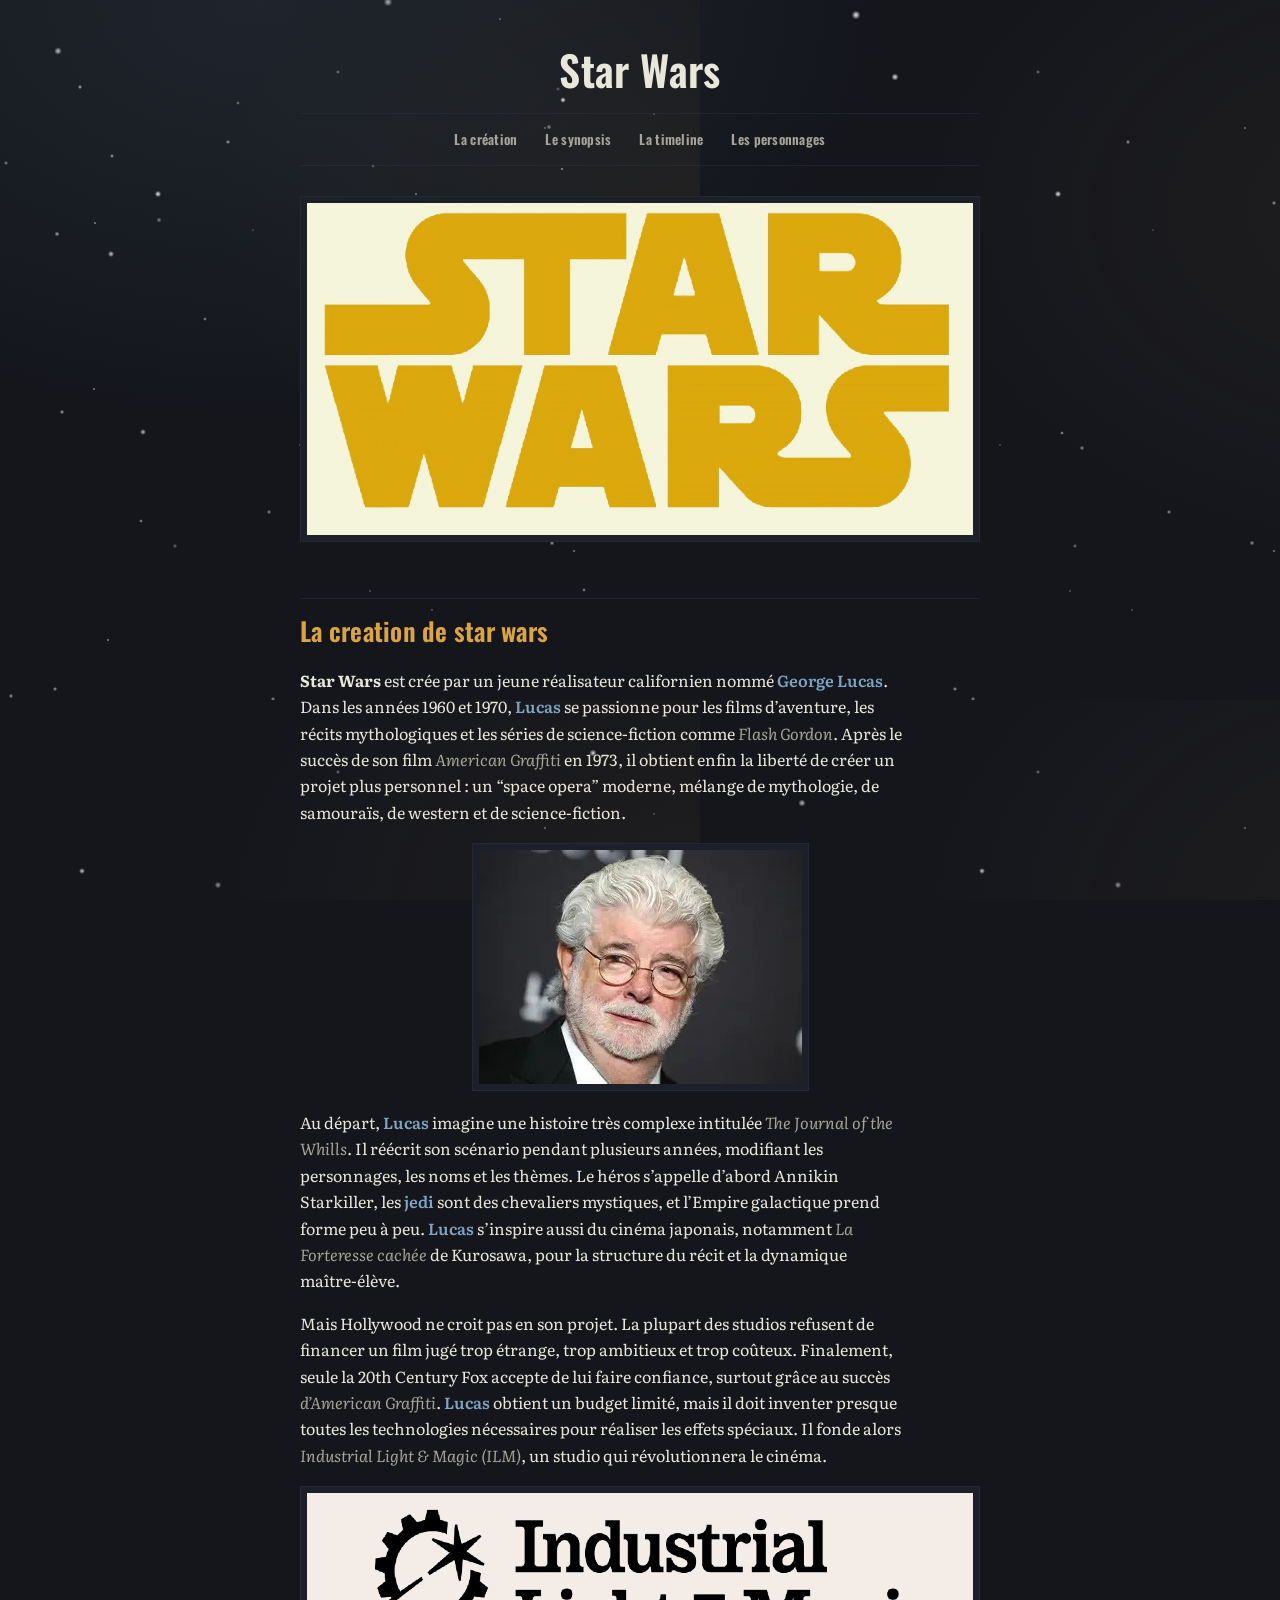
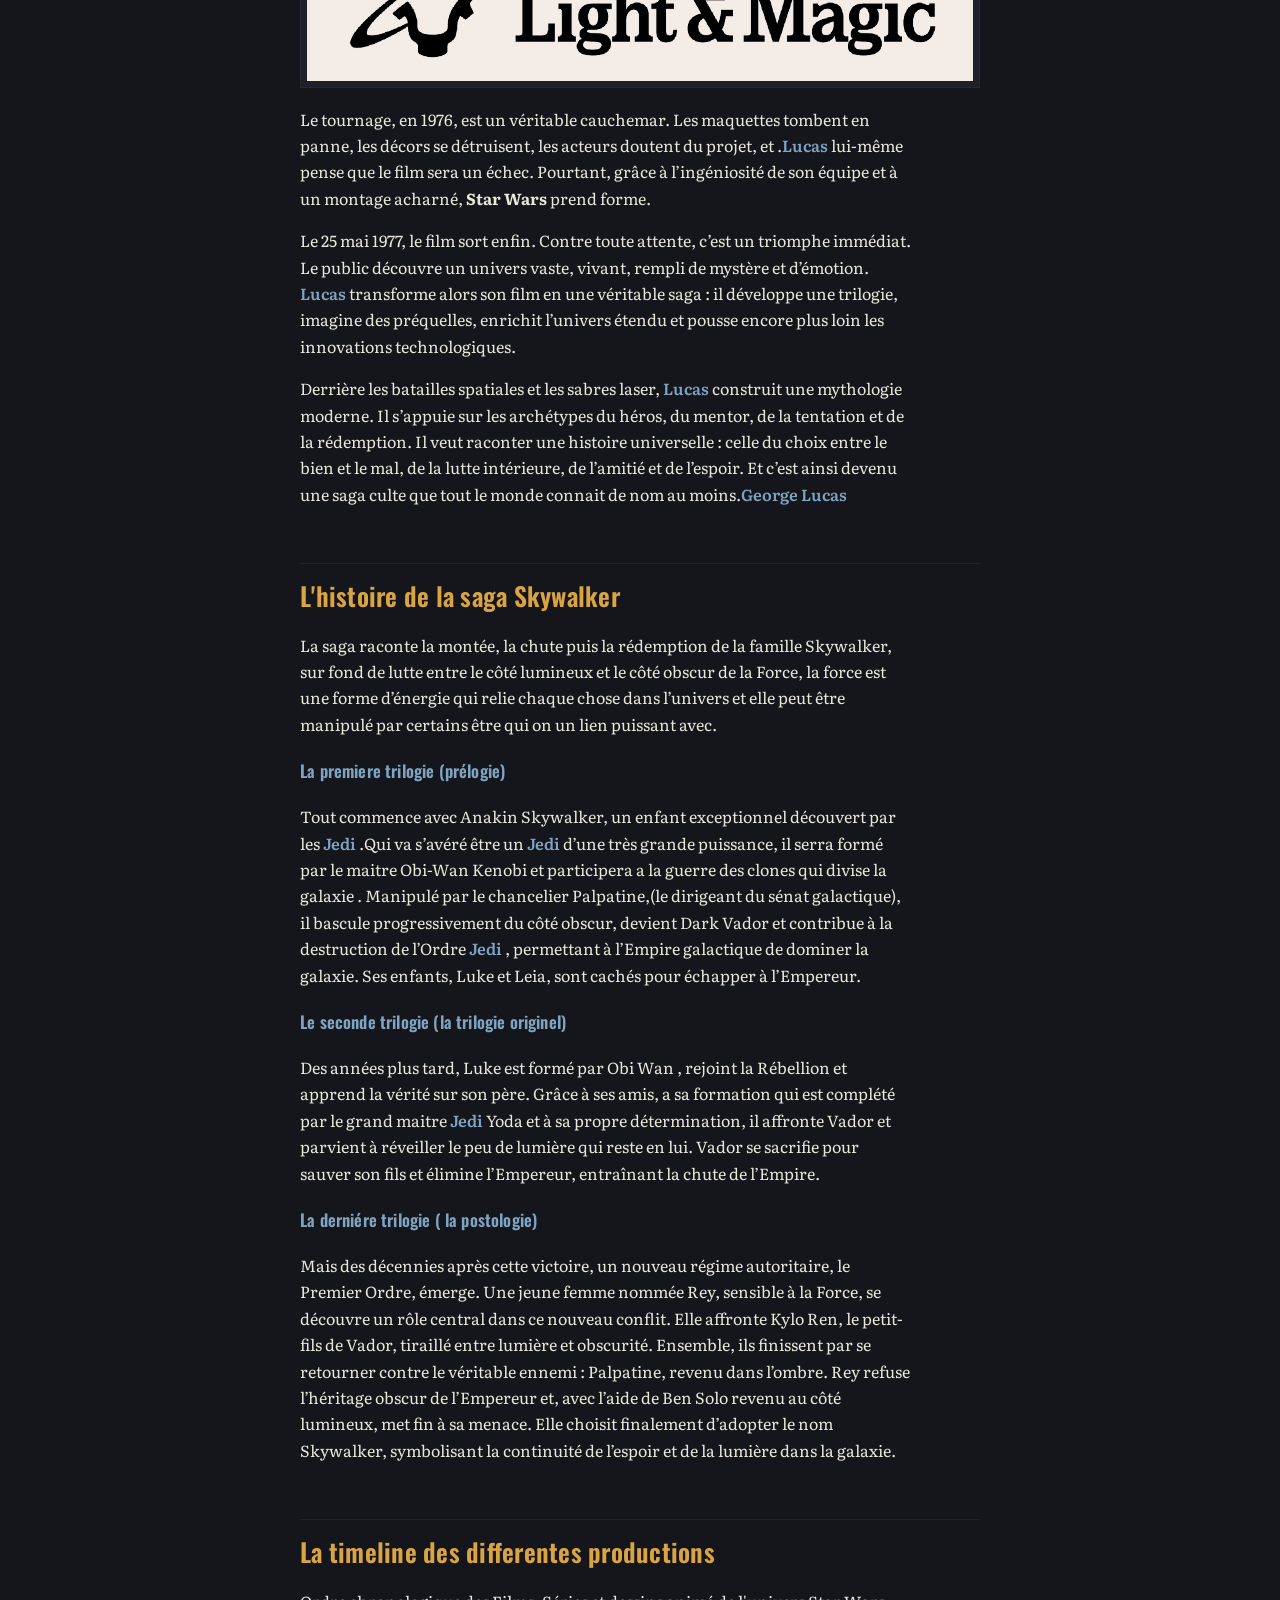
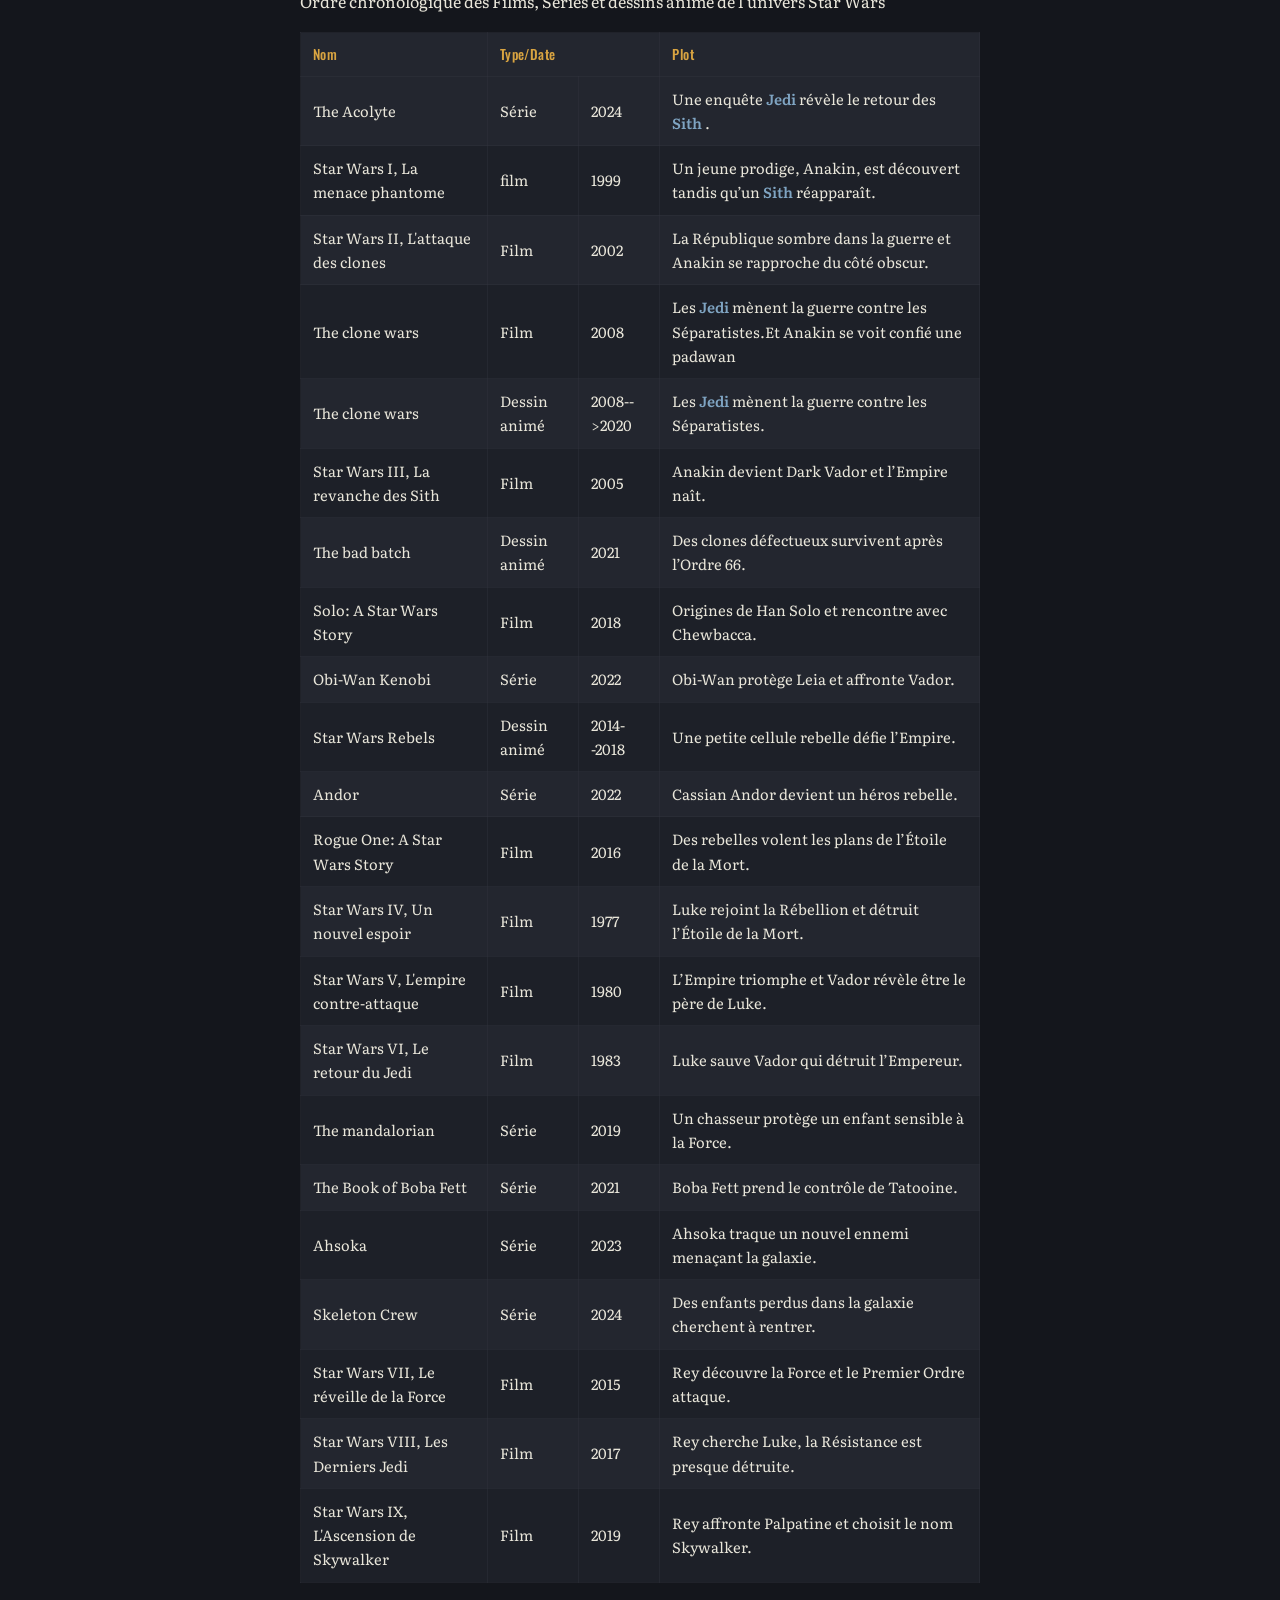
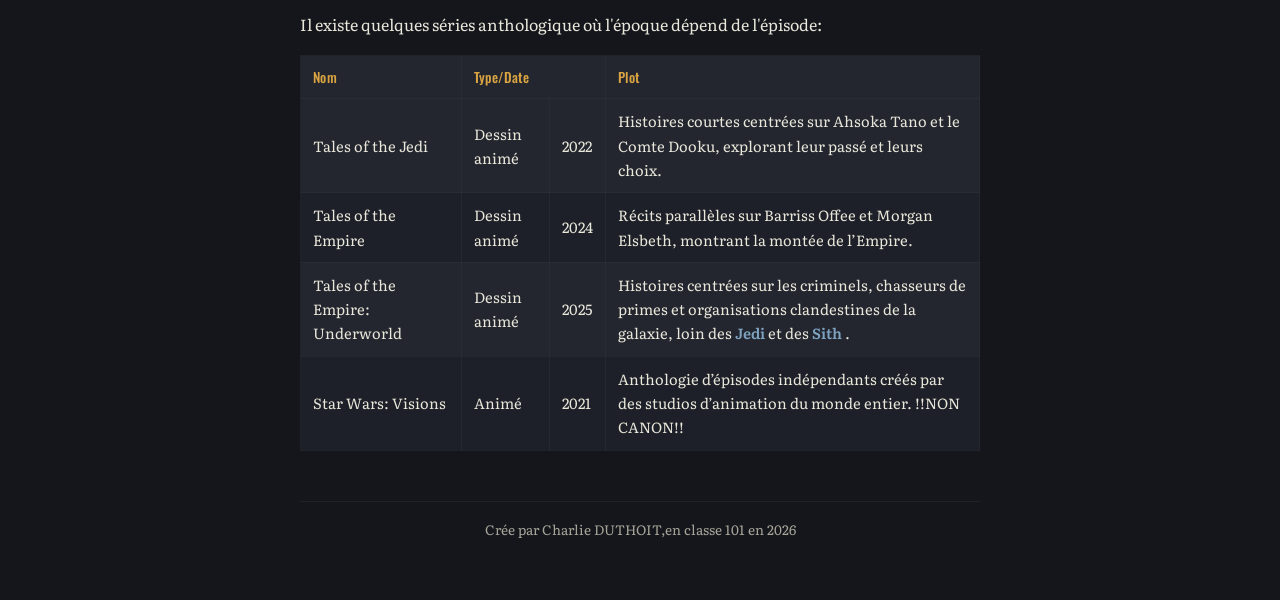
==== commit fe57eb6e: "Update index.html" ====
--- a/index.html
+++ b/index.html
@@ -12,6 +12,15 @@
 -->
 <html>
 <head>
+<!-- Google tag (gtag.js) -->
+<script async src="https://www.googletagmanager.com/gtag/js?id=G-GKHXJKXJ0R"></script>
+<script>
+  window.dataLayer = window.dataLayer || [];
+  function gtag(){dataLayer.push(arguments);}
+  gtag('js', new Date());
+
+  gtag('config', 'G-GKHXJKXJ0R');
+</script>
 <meta charset="utf-8"/>
 <meta content="width=device-width, initial-scale=1" name="viewport"/>
 <title>Star Wars — DM NSI</title>
@@ -242,4 +251,4 @@
 <footer> Crée par Charlie DUTHOIT,en classe 101 en 2026
 	</footer>
 </body>
-</html>+</html>
--- a/CSS.css
+++ b/CSS.css
@@ -226,6 +226,102 @@
 	}
 }
 
+
+/* ----- fond étoilé ----- */
+
+body {
+	background-image:
+		radial-gradient(0.6px 0.6px at 654px 114px, rgba(255,255,255,0.46), transparent 1.2px),
+		radial-gradient(1.1px 1.1px at 228px 142px, rgba(255,255,255,0.62), transparent 2.2px),
+		radial-gradient(1.0px 1.0px at 558px 89px, rgba(255,255,255,0.36), transparent 2.0px),
+		radial-gradient(0.8px 0.8px at 95px 223px, rgba(255,255,255,0.59), transparent 1.6px),
+		radial-gradient(1.1px 1.1px at 574px 203px, rgba(255,255,255,0.63), transparent 2.2px),
+		radial-gradient(0.9px 0.9px at 429px 225px, rgba(255,255,255,0.46), transparent 1.8px),
+		radial-gradient(1.1px 1.1px at 6px 163px, rgba(255,255,255,0.49), transparent 2.2px),
+		radial-gradient(1.3px 1.3px at 159px 220px, rgba(255,255,255,0.48), transparent 2.6px),
+		radial-gradient(0.7px 0.7px at 94px 389px, rgba(255,255,255,0.69), transparent 1.4px),
+		radial-gradient(1.2px 1.2px at 618px 270px, rgba(255,255,255,0.64), transparent 2.4px),
+		radial-gradient(1.3px 1.3px at 549px 127px, rgba(255,255,255,0.5), transparent 2.6px),
+		radial-gradient(1.2px 1.2px at 565px 300px, rgba(255,255,255,0.6), transparent 2.4px),
+		radial-gradient(0.7px 0.7px at 370px 591px, rgba(255,255,255,0.38), transparent 1.4px),
+		radial-gradient(1.1px 1.1px at 677px 233px, rgba(255,255,255,0.74), transparent 2.2px),
+		radial-gradient(0.9px 0.9px at 238px 103px, rgba(255,255,255,0.53), transparent 1.8px),
+		radial-gradient(0.9px 0.9px at 373px 166px, rgba(255,255,255,0.43), transparent 1.8px),
+		radial-gradient(1.1px 1.1px at 273px 699px, rgba(255,255,255,0.59), transparent 2.2px),
+		radial-gradient(1.1px 1.1px at 175px 546px, rgba(255,255,255,0.42), transparent 2.2px),
+		radial-gradient(1.3px 1.3px at 388px 276px, rgba(255,255,255,0.61), transparent 2.6px),
+		radial-gradient(1.1px 1.1px at 570px 224px, rgba(255,255,255,0.69), transparent 2.2px),
+		radial-gradient(1.2px 1.2px at 57px 234px, rgba(255,255,255,0.67), transparent 2.4px),
+		radial-gradient(0.6px 0.6px at 410px 274px, rgba(255,255,255,0.72), transparent 1.2px),
+		radial-gradient(0.7px 0.7px at 580px 322px, rgba(255,255,255,0.55), transparent 1.4px),
+		radial-gradient(0.7px 0.7px at 658px 469px, rgba(255,255,255,0.41), transparent 1.4px),
+		radial-gradient(0.8px 0.8px at 574px 551px, rgba(255,255,255,0.58), transparent 1.6px),
+		radial-gradient(0.9px 0.9px at 597px 408px, rgba(255,255,255,0.75), transparent 1.8px),
+		radial-gradient(0.9px 0.9px at 141px 521px, rgba(255,255,255,0.65), transparent 1.8px),
+		radial-gradient(1.0px 1.0px at 112px 156px, rgba(255,255,255,0.67), transparent 2.0px),
+		radial-gradient(0.6px 0.6px at 432px 610px, rgba(255,255,255,0.5), transparent 1.2px),
+		radial-gradient(0.8px 0.8px at 479px 541px, rgba(255,255,255,0.57), transparent 1.6px),
+		radial-gradient(1.1px 1.1px at 11px 696px, rgba(255,255,255,0.62), transparent 2.2px),
+		radial-gradient(1.1px 1.1px at 549px 273px, rgba(255,255,255,0.49), transparent 2.2px),
+		radial-gradient(0.7px 0.7px at 300px 445px, rgba(255,255,255,0.35), transparent 1.4px),
+		radial-gradient(1.1px 1.1px at 269px 512px, rgba(255,255,255,0.55), transparent 2.2px),
+		radial-gradient(0.8px 0.8px at 108px 640px, rgba(255,255,255,0.61), transparent 1.6px),
+		radial-gradient(0.7px 0.7px at 623px 203px, rgba(255,255,255,0.66), transparent 1.4px),
+		radial-gradient(1.2px 1.2px at 552px 543px, rgba(255,255,255,0.59), transparent 2.4px),
+		radial-gradient(0.7px 0.7px at 500px 19px, rgba(255,255,255,0.5), transparent 1.4px),
+		radial-gradient(0.6px 0.6px at 314px 245px, rgba(255,255,255,0.7), transparent 1.2px),
+		radial-gradient(1.1px 1.1px at 80px 87px, rgba(255,255,255,0.68), transparent 2.2px),
+		radial-gradient(0.7px 0.7px at 545px 128px, rgba(255,255,255,0.54), transparent 1.4px),
+		radial-gradient(0.8px 0.8px at 562px 169px, rgba(255,255,255,0.7), transparent 1.6px),
+		radial-gradient(1.3px 1.3px at 433px 216px, rgba(255,255,255,0.65), transparent 2.6px),
+		radial-gradient(0.9px 0.9px at 205px 319px, rgba(255,255,255,0.62), transparent 1.8px),
+		radial-gradient(1.2px 1.2px at 382px 448px, rgba(255,255,255,0.53), transparent 2.4px),
+		radial-gradient(0.6px 0.6px at 253px 230px, rgba(255,255,255,0.36), transparent 1.2px),
+		radial-gradient(1.0px 1.0px at 567px 235px, rgba(255,255,255,0.35), transparent 2.0px),
+		radial-gradient(0.8px 0.8px at 646px 60px, rgba(255,255,255,0.71), transparent 1.6px),
+		radial-gradient(1.0px 1.0px at 338px 72px, rgba(255,255,255,0.46), transparent 2.0px),
+		radial-gradient(1.0px 1.0px at 497px 219px, rgba(255,255,255,0.64), transparent 2.0px),
+		radial-gradient(0.9px 0.9px at 584px 590px, rgba(255,255,255,0.66), transparent 1.8px),
+		radial-gradient(0.7px 0.7px at 416px 194px, rgba(255,255,255,0.61), transparent 1.4px),
+		radial-gradient(0.9px 0.9px at 362px 433px, rgba(255,255,255,0.7), transparent 1.8px),
+		radial-gradient(1.1px 1.1px at 55px 689px, rgba(255,255,255,0.61), transparent 2.2px),
+		radial-gradient(1.1px 1.1px at 62px 412px, rgba(255,255,255,0.67), transparent 2.2px),
+		radial-gradient(1.6px 1.6px at 111px 254px, rgba(255,255,255,0.76), transparent 3.2px),
+		radial-gradient(1.5px 1.5px at 143px 432px, rgba(255,255,255,0.74), transparent 3.0px),
+		radial-gradient(1.8px 1.8px at 895px 77px, rgba(255,255,255,0.89), transparent 3.6px),
+		radial-gradient(1.4px 1.4px at 563px 100px, rgba(255,255,255,0.95), transparent 2.8px),
+		radial-gradient(2.2px 2.2px at 856px 15px, rgba(255,255,255,0.92), transparent 4.4px),
+		radial-gradient(1.5px 1.5px at 869px 242px, rgba(255,255,255,0.74), transparent 3.0px),
+		radial-gradient(1.7px 1.7px at 218px 885px, rgba(255,255,255,0.57), transparent 3.4px),
+		radial-gradient(2.2px 2.2px at 388px 2px, rgba(255,255,255,0.66), transparent 4.4px),
+		radial-gradient(1.8px 1.8px at 802px 803px, rgba(255,255,255,0.72), transparent 3.6px),
+		radial-gradient(1.8px 1.8px at 748px 802px, rgba(255,255,255,0.84), transparent 3.6px),
+		radial-gradient(1.6px 1.6px at 158px 194px, rgba(255,255,255,0.94), transparent 3.2px),
+		radial-gradient(1.8px 1.8px at 593px 753px, rgba(255,255,255,0.85), transparent 3.6px),
+		radial-gradient(1.9px 1.9px at 58px 51px, rgba(255,255,255,0.75), transparent 3.8px),
+		radial-gradient(1.5px 1.5px at 873px 543px, rgba(255,255,255,0.93), transparent 3.0px),
+		radial-gradient(1.5px 1.5px at 82px 871px, rgba(255,255,255,0.79), transparent 3.0px),
+		radial-gradient(1.6px 1.6px at 691px 882px, rgba(255,255,255,0.6), transparent 3.2px),
+		radial-gradient(ellipse 900px 600px at 20% 0%, rgba(127,164,194,0.10), transparent 70%),
+		radial-gradient(ellipse 700px 500px at 100% 30%, rgba(217,164,65,0.06), transparent 70%);
+	background-repeat: repeat, repeat, no-repeat, no-repeat;
+	background-size: 700px 700px, 900px 900px, auto, auto;
+	background-position: 0 0, 0 0, 0 0, 0 0;
+	background-attachment: fixed, fixed, fixed, fixed;
+	animation: drift-stars 240s linear infinite;
+}
+
+@keyframes drift-stars {
+	from { background-position: 0 0, 0 0, 0 0, 0 0; }
+	to   { background-position: -700px 700px, 900px -900px, 0 0, 0 0; }
+}
+
+@media (prefers-reduced-motion: reduce) {
+	body {
+		animation: none;
+	}
+}
+
 /* ----- mobile ----- */
 
 @media (max-width: 600px) {
